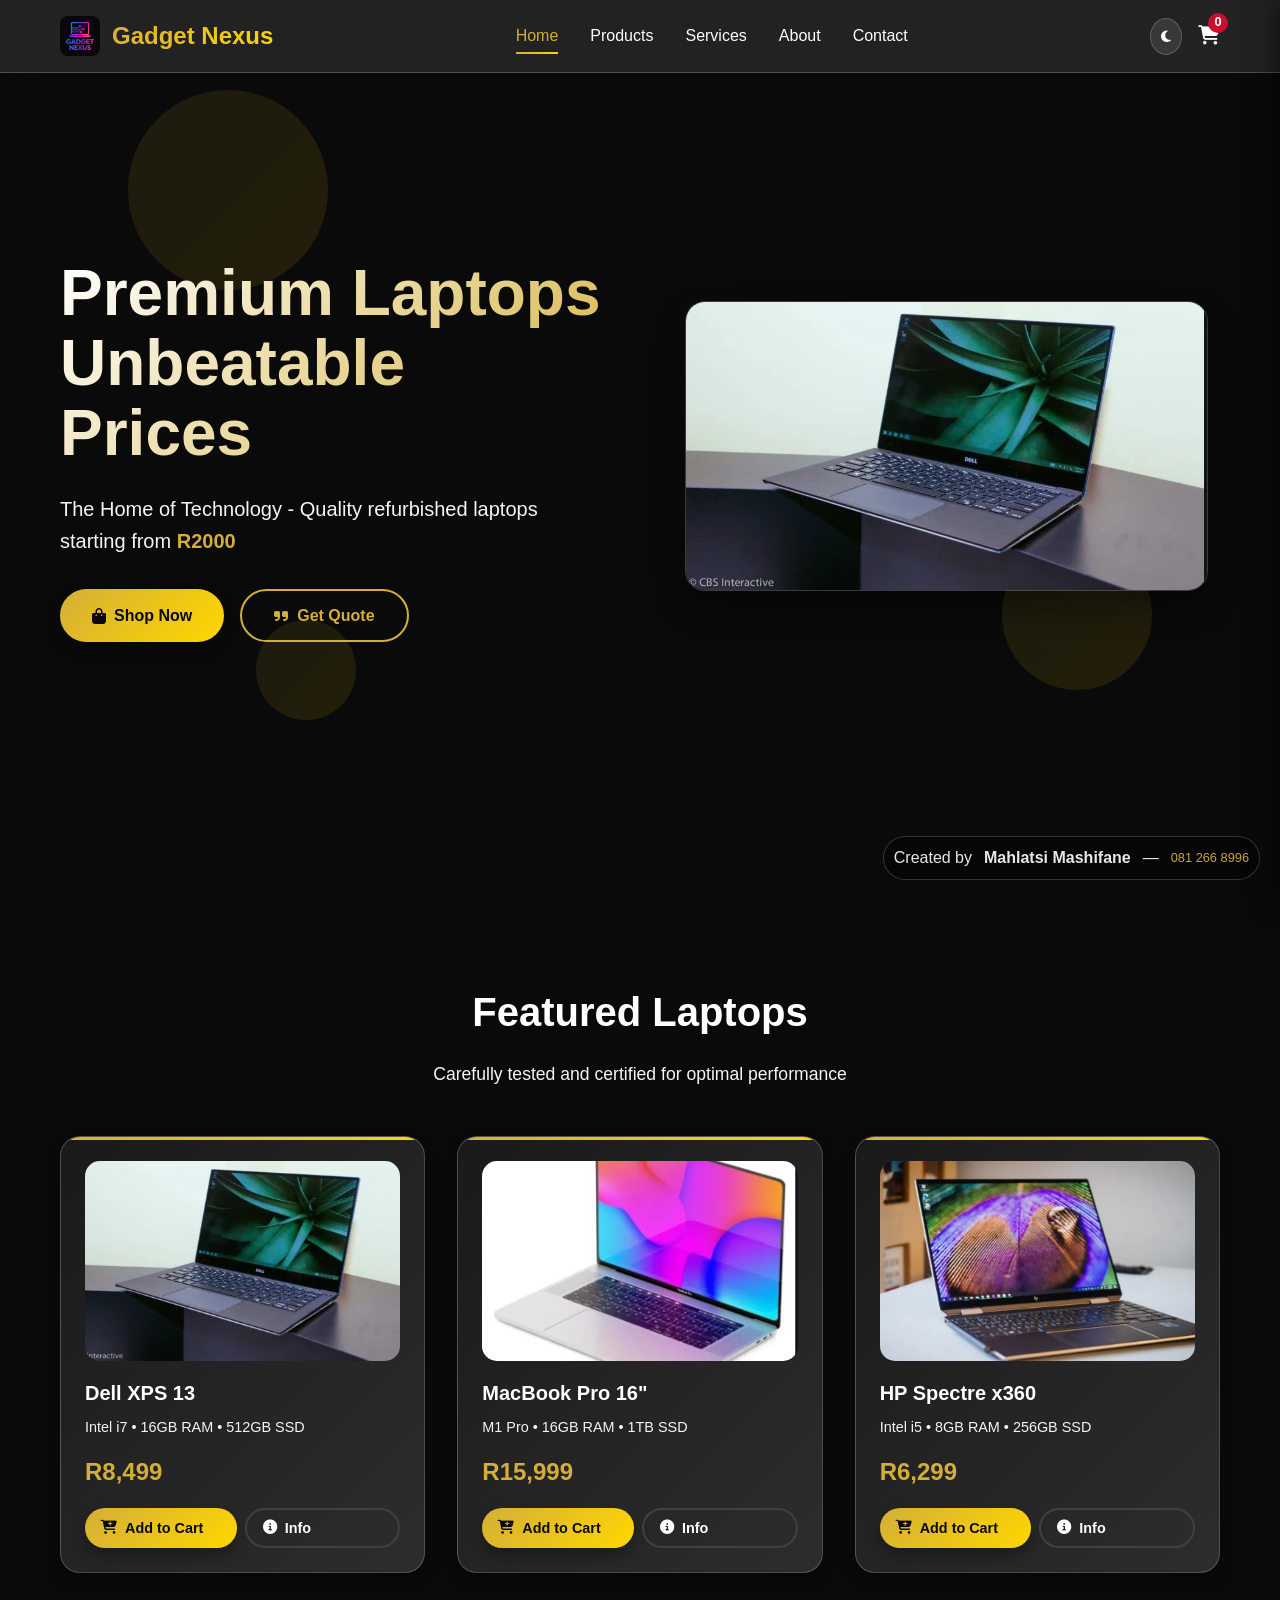
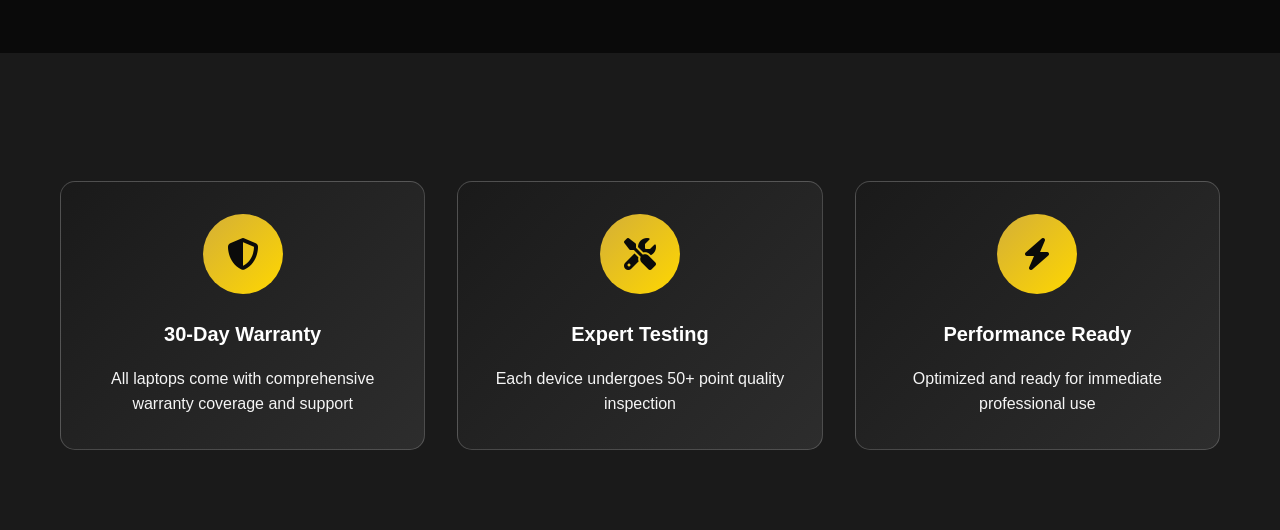
==== index.html @ a9884ddb "Add files via upload" ====
<!DOCTYPE html>
<html lang="en">
<head>
    <meta charset="UTF-8">
    <meta name="viewport" content="width=device-width, initial-scale=1.0">
    <title>Gadget Nexus - Premium Laptops & Tech</title>
    <link rel="stylesheet" href="styles.css">
    <link href="https://cdnjs.cloudflare.com/ajax/libs/font-awesome/6.4.2/css/all.min.css" rel="stylesheet">
</head>
<body>
    <!-- Navigation -->
    <nav class="navbar">
        <div class="nav-container">
            <div class="nav-logo">
                <img src="assets/images/logo.png" alt="Gadget Nexus" class="logo">
                <span class="brand-name">Gadget Nexus</span>
            </div>
            <div class="nav-links">
                <a href="index.html" class="nav-link active">Home</a>
                <a href="products.html" class="nav-link">Products</a>
                <a href="services.html" class="nav-link">Services</a>
                <a href="about.html" class="nav-link">About</a>
                <a href="contact.html" class="nav-link">Contact</a>
            </div>
            <div class="nav-actions">
                <button class="theme-toggle" id="themeToggle">
                    <i class="fas fa-moon"></i>
                </button>
                <div class="cart-icon" id="cartIcon">
                    <i class="fas fa-shopping-cart"></i>
                    <span class="cart-count">0</span>
                </div>
            </div>
        </div>
    </nav>

    <!-- Hero Section -->
    <section class="hero">
        <div class="hero-background">
            <div class="floating-shapes">
                <div class="shape shape-1"></div>
                <div class="shape shape-2"></div>
                <div class="shape shape-3"></div>
            </div>
        </div>
        <div class="hero-content">
            <div class="hero-text">
                <h1 class="hero-title fly-in">Premium Laptops<br>Unbeatable Prices</h1>
                <p class="hero-subtitle slide-up">The Home of Technology - Quality refurbished laptops starting from <strong class="gold-text">R2000</strong></p>
                <div class="hero-buttons">
                    <a href="products.html" class="btn btn-primary pulse-glow">
                        <i class="fas fa-shopping-bag"></i>
                        Shop Now
                    </a>
                    <a href="contact.html" class="btn btn-secondary">
                        <i class="fas fa-quote-right"></i>
                        Get Quote
                    </a>
                </div>
            </div>
            <div class="hero-visual">
                <div class="floating-laptop scale-in">
                    <img src="assets/images/laptops/dell-xps-13.jpg" alt="Premium Laptop">
                </div>
            </div>
        </div>
    </section>

    <!-- Featured Products -->
    <section class="featured-products">
        <div class="container">
            <h2 class="section-title fly-in">Featured Laptops</h2>
            <p class="section-subtitle slide-up">Carefully tested and certified for optimal performance</p>
            
            <div class="products-grid">
                <div class="product-card slide-up">
                    <div class="product-image">
                        <img src="assets/images/laptops/dell-xps-13.jpg" alt="Dell XPS 13">
                    </div>
                    <div class="product-info">
                        <h3>Dell XPS 13</h3>
                        <p class="product-specs">Intel i7 • 16GB RAM • 512GB SSD</p>
                        <div class="product-price">R8,499</div>
                        <div class="product-actions">
                            <button class="btn btn-primary add-to-cart" data-product="Dell XPS 13" data-price="8499">
                                <i class="fas fa-cart-plus"></i> Add to Cart
                            </button>
                            <button class="btn btn-outline info-btn" data-product="dell-xps">
                                <i class="fas fa-info-circle"></i> Info
                            </button>
                        </div>
                    </div>
                </div>

                <div class="product-card slide-up">
                    <div class="product-image">
                        <img src="assets/images/laptops/macbook-pro-16.jpg" alt="MacBook Pro 16">
                    </div>
                    <div class="product-info">
                        <h3>MacBook Pro 16"</h3>
                        <p class="product-specs">M1 Pro • 16GB RAM • 1TB SSD</p>
                        <div class="product-price">R15,999</div>
                        <div class="product-actions">
                            <button class="btn btn-primary add-to-cart" data-product="MacBook Pro 16" data-price="15999">
                                <i class="fas fa-cart-plus"></i> Add to Cart
                            </button>
                            <button class="btn btn-outline info-btn" data-product="macbook-pro">
                                <i class="fas fa-info-circle"></i> Info
                            </button>
                        </div>
                    </div>
                </div>

                <div class="product-card slide-up">
                    <div class="product-image">
                        <img src="assets/images/laptops/hp-spectre-x360.jpg" alt="HP Spectre x360">
                    </div>
                    <div class="product-info">
                        <h3>HP Spectre x360</h3>
                        <p class="product-specs">Intel i5 • 8GB RAM • 256GB SSD</p>
                        <div class="product-price">R6,299</div>
                        <div class="product-actions">
                            <button class="btn btn-primary add-to-cart" data-product="HP Spectre x360" data-price="6299">
                                <i class="fas fa-cart-plus"></i> Add to Cart
                            </button>
                            <button class="btn btn-outline info-btn" data-product="hp-spectre">
                                <i class="fas fa-info-circle"></i> Info
                            </button>
                        </div>
                    </div>
                </div>
            </div>
        </div>
    </section>

    <!-- Features Section -->
    <section class="features">
        <div class="container">
            <div class="features-grid">
                <div class="feature-card slide-in-left">
                    <div class="feature-icon">
                        <i class="fas fa-shield-alt"></i>
                    </div>
                    <h3>30-Day Warranty</h3>
                    <p>All laptops come with comprehensive warranty coverage and support</p>
                </div>
                <div class="feature-card slide-up">
                    <div class="feature-icon">
                        <i class="fas fa-tools"></i>
                    </div>
                    <h3>Expert Testing</h3>
                    <p>Each device undergoes 50+ point quality inspection</p>
                </div>
                <div class="feature-card slide-in-right">
                    <div class="feature-icon">
                        <i class="fas fa-bolt"></i>
                    </div>
                    <h3>Performance Ready</h3>
                    <p>Optimized and ready for immediate professional use</p>
                </div>
            </div>
        </div>
    </section>

    <!-- Watermark -->
    <div class="watermark">Created by <strong>Mahlatsi Mashifane</strong> — <a class="wm-phone" href="tel:0812668996">081 266 8996</a></div>

    <!-- Shopping Cart -->
    <div class="cart-sidebar" id="cartSidebar">
        <div class="cart-header">
            <h3>Your Cart</h3>
            <button class="close-cart" id="closeCart">&times;</button>
        </div>
        <div class="cart-items" id="cartItems">
            <!-- Cart items will be populated here -->
        </div>
        <div class="cart-footer">
            <div class="cart-total">
                Total: R<span id="cartTotal">0</span>
            </div>
            <button class="btn btn-primary" id="getQuoteBtn">
                <i class="fas fa-paper-plane"></i>
                Get Quote
            </button>
        </div>
    </div>

    <!-- Product Modal -->
    <div class="modal" id="productModal">
        <div class="modal-content">
            <span class="close-modal">&times;</span>
            <div id="modalContent">
                <!-- Product details will be loaded here -->
            </div>
        </div>
    </div>

    <script src="navigation.js"></script>
    <script src="script.js"></script>
</body>
</html>
---- styles.css ----
:root {
    /* Color Palette - Black, Gold, Red Theme */
    --black: #0a0a0a;
    --dark-gray: #1a1a1a;
    --medium-gray: #2d2d2d;
    --light-gray: #404040;
    --gold: #d4af37;
    --gold-light: #f4e4a6;
    --gold-dark: #b8941f;
    --red: #c8102e;
    --red-dark: #8b0000;
    --white: #ffffff;
    --off-white: #f5f5f5;
    
    /* Gradients */
    --gradient-hero: linear-gradient(135deg, var(--black) 0%, var(--dark-gray) 100%);
    --gradient-gold: linear-gradient(135deg, var(--gold) 0%, #ffd700 100%);
    --gradient-red: linear-gradient(135deg, var(--red) 0%, var(--red-dark) 100%);
    --gradient-card: linear-gradient(135deg, var(--dark-gray) 0%, var(--medium-gray) 100%);
    
    /* Glassmorphism */
    --glass-bg: rgba(255, 255, 255, 0.1);
    --glass-border: rgba(255, 255, 255, 0.2);
    --glass-shadow: 0 8px 32px rgba(0, 0, 0, 0.3);
    
    /* Shadows */
    --shadow-sm: 0 2px 4px rgba(0, 0, 0, 0.1);
    --shadow-md: 0 4px 8px rgba(0, 0, 0, 0.2);
    --shadow-lg: 0 8px 16px rgba(0, 0, 0, 0.3);
    --shadow-xl: 0 16px 32px rgba(0, 0, 0, 0.4);
    
    /* Animations */
    --ease-out: cubic-bezier(0.25, 0.46, 0.45, 0.94);
    --ease-in-out: cubic-bezier(0.42, 0, 0.58, 1);
}

[data-theme="light"] {
    --black: #ffffff;
    --dark-gray: #f5f5f5;
    --medium-gray: #e5e5e5;
    --light-gray: #d4d4d4;
    --white: #0a0a0a;
    --off-white: #1a1a1a;
    --glass-bg: rgba(0, 0, 0, 0.05);
    --glass-border: rgba(0, 0, 0, 0.1);
}

* {
    margin: 0;
    padding: 0;
    box-sizing: border-box;
}

body {
    font-family: 'Inter', -apple-system, BlinkMacSystemFont, sans-serif;
    background: var(--black);
    color: var(--white);
    overflow-x: hidden;
    line-height: 1.6;
    transition: background-color 0.3s ease, color 0.3s ease;
}

/* === ANIMATIONS === */
@keyframes fadeInUp {
    from {
        opacity: 0;
        transform: translateY(50px);
    }
    to {
        opacity: 1;
        transform: translateY(0);
    }
}

@keyframes slideInLeft {
    from {
        opacity: 0;
        transform: translateX(-100px);
    }
    to {
        opacity: 1;
        transform: translateX(0);
    }
}

@keyframes slideInRight {
    from {
        opacity: 0;
        transform: translateX(100px);
    }
    to {
        opacity: 1;
        transform: translateX(0);
    }
}

@keyframes scaleIn {
    from {
        opacity: 0;
        transform: scale(0.8);
    }
    to {
        opacity: 1;
        transform: scale(1);
    }
}

@keyframes pulseGlow {
    0% {
        box-shadow: 0 0 0 0 rgba(212, 175, 55, 0.7);
    }
    70% {
        box-shadow: 0 0 0 15px rgba(212, 175, 55, 0);
    }
    100% {
        box-shadow: 0 0 0 0 rgba(212, 175, 55, 0);
    }
}

@keyframes float {
    0%, 100% {
        transform: translateY(0);
    }
    50% {
        transform: translateY(-20px);
    }
}

@keyframes tilt {
    0%, 100% {
        transform: rotate(0deg);
    }
    25% {
        transform: rotate(1deg);
    }
    75% {
        transform: rotate(-1deg);
    }
}

/* Animation Classes */
.fly-in { animation: fadeInUp 1s var(--ease-out); }
.slide-in-left { animation: slideInLeft 0.8s var(--ease-out); }
.slide-in-right { animation: slideInRight 0.8s var(--ease-out); }
.slide-up { animation: fadeInUp 0.8s var(--ease-out); }
.scale-in { animation: scaleIn 0.6s var(--ease-out); }
.pulse-glow { animation: pulseGlow 2s infinite; }
.float { animation: float 4s var(--ease-in-out) infinite; }
.tilt { animation: tilt 6s var(--ease-in-out) infinite; }

/* Scroll-triggered animations */
.scroll-animate {
    opacity: 0;
    transform: translateY(50px);
    transition: all 0.8s var(--ease-out);
}

.scroll-animate.visible {
    opacity: 1;
    transform: translateY(0);
}

/* === LAYOUT & UTILITIES === */
.container {
    max-width: 1200px;
    margin: 0 auto;
    padding: 0 20px;
}

/* === NAVIGATION === */
.navbar {
    position: fixed;
    top: 0;
    width: 100%;
    background: var(--glass-bg);
    backdrop-filter: blur(20px);
    border-bottom: 1px solid var(--glass-border);
    z-index: 1000;
    padding: 1rem 0;
}

.nav-container {
    max-width: 1200px;
    margin: 0 auto;
    padding: 0 20px;
    display: flex;
    justify-content: space-between;
    align-items: center;
}

.nav-logo {
    display: flex;
    align-items: center;
    gap: 12px;
}

.logo {
    height: 40px;
    width: auto;
    border-radius: 8px;
}

.brand-name {
    font-size: 1.5rem;
    font-weight: 700;
    background: var(--gradient-gold);
    -webkit-background-clip: text;
    -webkit-text-fill-color: transparent;
    background-clip: text;
}

.nav-links {
    display: flex;
    gap: 2rem;
    align-items: center;
}

.nav-link {
    text-decoration: none;
    color: var(--white);
    font-weight: 500;
    transition: all 0.3s ease;
    position: relative;
}

.nav-link:hover,
.nav-link.active {
    color: var(--gold);
}

.nav-link.active::after {
    content: '';
    position: absolute;
    bottom: -5px;
    left: 0;
    width: 100%;
    height: 2px;
    background: var(--gradient-gold);
}

.nav-actions {
    display: flex;
    align-items: center;
    gap: 1rem;
}

.theme-toggle {
    background: var(--glass-bg);
    border: 1px solid var(--glass-border);
    color: var(--white);
    padding: 10px;
    border-radius: 50%;
    cursor: pointer;
    transition: all 0.3s ease;
}

.theme-toggle:hover {
    background: var(--gold);
    color: var(--black);
}

.cart-icon {
    position: relative;
    cursor: pointer;
    font-size: 1.2rem;
    color: var(--white);
    transition: color 0.3s ease;
}

.cart-icon:hover {
    color: var(--gold);
}

.cart-count {
    position: absolute;
    top: -8px;
    right: -8px;
    background: var(--red);
    color: var(--white);
    border-radius: 50%;
    width: 20px;
    height: 20px;
    font-size: 0.8rem;
    display: flex;
    align-items: center;
    justify-content: center;
    font-weight: 600;
}

/* === HERO SECTION === */
.hero {
    min-height: 100vh;
    display: flex;
    align-items: center;
    position: relative;
    overflow: hidden;
}

.hero-background {
    position: absolute;
    top: 0;
    left: 0;
    width: 100%;
    height: 100%;
    z-index: -1;
}

.floating-shapes {
    position: relative;
    width: 100%;
    height: 100%;
}

.shape {
    position: absolute;
    border-radius: 50%;
    background: var(--gradient-gold);
    opacity: 0.1;
    animation: float 6s ease-in-out infinite;
}

.shape-1 {
    width: 200px;
    height: 200px;
    top: 10%;
    left: 10%;
    animation-delay: 0s;
}

.shape-2 {
    width: 150px;
    height: 150px;
    top: 60%;
    right: 10%;
    animation-delay: 2s;
}

.shape-3 {
    width: 100px;
    height: 100px;
    bottom: 20%;
    left: 20%;
    animation-delay: 4s;
}

.hero-content {
    max-width: 1200px;
    margin: 0 auto;
    padding: 0 20px;
    display: grid;
    grid-template-columns: 1fr 1fr;
    gap: 4rem;
    align-items: center;
}

.hero-title {
    font-size: clamp(2.5rem, 5vw, 4rem);
    font-weight: 800;
    line-height: 1.1;
    margin-bottom: 1.5rem;
    background: linear-gradient(135deg, var(--white) 0%, var(--gold) 100%);
    -webkit-background-clip: text;
    -webkit-text-fill-color: transparent;
    background-clip: text;
}

.hero-subtitle {
    font-size: 1.25rem;
    color: var(--off-white);
    margin-bottom: 2rem;
    line-height: 1.6;
}

.gold-text {
    color: var(--gold);
    font-weight: 700;
}

.hero-buttons {
    display: flex;
    gap: 1rem;
    flex-wrap: wrap;
}

.btn {
    padding: 12px 32px;
    border-radius: 50px;
    border: none;
    font-weight: 600;
    cursor: pointer;
    transition: all 0.3s ease;
    text-decoration: none;
    display: inline-flex;
    align-items: center;
    gap: 0.5rem;
    font-size: 1rem;
    text-align: center;
}

.btn-primary {
    background: var(--gradient-gold);
    color: var(--black);
    box-shadow: var(--shadow-lg);
}

.btn-primary:hover {
    transform: translateY(-2px);
    box-shadow: var(--shadow-xl);
}

.btn-secondary {
    background: transparent;
    color: var(--gold);
    border: 2px solid var(--gold);
}

.btn-secondary:hover {
    background: var(--gold);
    color: var(--black);
    transform: translateY(-2px);
}

.btn-outline {
    background: transparent;
    color: var(--white);
    border: 2px solid var(--light-gray);
}

.btn-outline:hover {
    border-color: var(--gold);
    color: var(--gold);
}

.hero-visual {
    display: flex;
    justify-content: center;
    align-items: center;
}

.floating-laptop {
    animation: float 4s ease-in-out infinite;
}

.floating-laptop img {
    max-width: 100%;
    border-radius: 20px;
    box-shadow: var(--shadow-xl);
    border: 1px solid var(--glass-border);
}

/* === SECTIONS COMMON === */
section {
    padding: 5rem 0;
}

.page-title {
    font-size: 3rem;
    font-weight: 800;
    margin-bottom: 1rem;
    text-align: center;
    background: linear-gradient(135deg, var(--white) 0%, var(--gold) 100%);
    -webkit-background-clip: text;
    -webkit-text-fill-color: transparent;
    background-clip: text;
}

.page-subtitle {
    font-size: 1.2rem;
    color: var(--off-white);
    text-align: center;
    margin-bottom: 3rem;
    max-width: 600px;
    margin-left: auto;
    margin-right: auto;
}

.section-title {
    font-size: 2.5rem;
    font-weight: 700;
    margin-bottom: 1rem;
    text-align: center;
}

.section-subtitle {
    font-size: 1.1rem;
    color: var(--off-white);
    text-align: center;
    margin-bottom: 3rem;
    max-width: 500px;
    margin-left: auto;
    margin-right: auto;
}

/* === PRODUCTS GRID === */
.products-grid {
    display: grid;
    grid-template-columns: repeat(auto-fit, minmax(300px, 1fr));
    gap: 2rem;
    margin-top: 3rem;
}

.products-grid-full {
    display: grid;
    grid-template-columns: repeat(auto-fill, minmax(280px, 1fr));
    gap: 2rem;
    margin-top: 3rem;
}

.product-card {
    background: var(--gradient-card);
    border-radius: 20px;
    padding: 1.5rem;
    box-shadow: var(--shadow-lg);
    transition: all 0.3s ease;
    border: 1px solid var(--glass-border);
    position: relative;
    overflow: hidden;
}

.product-card::before {
    content: '';
    position: absolute;
    top: 0;
    left: 0;
    right: 0;
    height: 3px;
    background: var(--gradient-gold);
}

.product-card:hover {
    transform: translateY(-10px);
    box-shadow: var(--shadow-xl);
}

.product-image {
    width: 100%;
    height: 200px;
    border-radius: 15px;
    overflow: hidden;
    margin-bottom: 1rem;
}

.product-image img {
    width: 100%;
    height: 100%;
    object-fit: cover;
    transition: transform 0.3s ease;
}

.product-card:hover .product-image img {
    transform: scale(1.05);
}

.product-info h3 {
    font-size: 1.25rem;
    font-weight: 600;
    margin-bottom: 0.5rem;
    color: var(--white);
}

.product-specs {
    color: var(--off-white);
    font-size: 0.9rem;
    margin-bottom: 1rem;
    line-height: 1.4;
}

.product-price {
    font-size: 1.5rem;
    font-weight: 700;
    color: var(--gold);
    margin-bottom: 1rem;
}

.product-actions {
    display: flex;
    gap: 0.5rem;
}

.product-actions .btn {
    flex: 1;
    padding: 10px 16px;
    font-size: 0.9rem;
}

/* === FEATURES SECTION === */
.features {
    background: var(--dark-gray);
}

.features-grid {
    display: grid;
    grid-template-columns: repeat(auto-fit, minmax(250px, 1fr));
    gap: 2rem;
    margin-top: 3rem;
}

.feature-card {
    background: var(--gradient-card);
    padding: 2rem;
    border-radius: 15px;
    text-align: center;
    border: 1px solid var(--glass-border);
    transition: all 0.3s ease;
}

.feature-card:hover {
    transform: translateY(-5px);
    box-shadow: var(--shadow-lg);
}

.feature-icon {
    width: 80px;
    height: 80px;
    background: var(--gradient-gold);
    border-radius: 50%;
    display: flex;
    align-items: center;
    justify-content: center;
    margin: 0 auto 1.5rem;
    font-size: 2rem;
    color: var(--black);
}

.feature-card h3 {
    font-size: 1.25rem;
    font-weight: 600;
    margin-bottom: 1rem;
    color: var(--white);
}

.feature-card p {
    color: var(--off-white);
    line-height: 1.6;
}

/* === SERVICES PAGE === */
.services-page {
    padding: 8rem 0 5rem;
}

.services-grid {
    display: grid;
    grid-template-columns: repeat(auto-fit, minmax(350px, 1fr));
    gap: 2rem;
    margin-top: 3rem;
}

.service-card {
    background: var(--gradient-card);
    padding: 2rem;
    border-radius: 20px;
    border: 1px solid var(--glass-border);
    transition: all 0.3s ease;
    position: relative;
    overflow: hidden;
}

.service-card::before {
    content: '';
    position: absolute;
    top: 0;
    left: 0;
    right: 0;
    height: 4px;
    background: var(--gradient-gold);
}

.service-card:hover {
    transform: translateY(-5px);
    box-shadow: var(--shadow-xl);
}

.service-icon {
    width: 70px;
    height: 70px;
    background: var(--gradient-gold);
    border-radius: 15px;
    display: flex;
    align-items: center;
    justify-content: center;
    margin-bottom: 1.5rem;
    font-size: 1.8rem;
    color: var(--black);
}

.service-card h3 {
    font-size: 1.5rem;
    font-weight: 600;
    margin-bottom: 1rem;
    color: var(--white);
}

.service-card p {
    color: var(--off-white);
    margin-bottom: 1.5rem;
    line-height: 1.6;
}

.service-features {
    list-style: none;
    margin-bottom: 2rem;
}

.service-features li {
    padding: 0.5rem 0;
    padding-left: 1.5rem;
    position: relative;
    color: var(--off-white);
}

.service-features li::before {
    content: '✓';
    position: absolute;
    left: 0;
    color: var(--gold);
    font-weight: bold;
}

.service-btn {
    width: 100%;
    justify-content: center;
}

/* === ABOUT PAGE === */
.about-page {
    padding: 8rem 0 5rem;
}

.about-hero {
    display: grid;
    grid-template-columns: 1fr 1fr;
    gap: 4rem;
    align-items: center;
    margin-bottom: 5rem;
}

.about-subtitle {
    font-size: 1.2rem;
    color: var(--off-white);
    margin-bottom: 2rem;
    line-height: 1.6;
}

.about-stats {
    display: grid;
    grid-template-columns: repeat(3, 1fr);
    gap: 2rem;
    margin-top: 2rem;
}

.stat {
    text-align: center;
}

.stat-number {
    font-size: 2.5rem;
    font-weight: 800;
    background: var(--gradient-gold);
    -webkit-background-clip: text;
    -webkit-text-fill-color: transparent;
    background-clip: text;
    margin-bottom: 0.5rem;
}

.stat-label {
    color: var(--off-white);
    font-size: 0.9rem;
}

.about-visual img {
    width: 100%;
    border-radius: 20px;
    box-shadow: var(--shadow-xl);
    border: 1px solid var(--glass-border);
}

.mission-section {
    margin: 5rem 0;
}

.mission-grid {
    display: grid;
    grid-template-columns: repeat(auto-fit, minmax(300px, 1fr));
    gap: 2rem;
    margin-top: 3rem;
}

.mission-card {
    background: var(--gradient-card);
    padding: 2rem;
    border-radius: 15px;
    text-align: center;
    border: 1px solid var(--glass-border);
    transition: all 0.3s ease;
}

.mission-card:hover {
    transform: translateY(-5px);
    box-shadow: var(--shadow-lg);
}

.mission-card i {
    font-size: 3rem;
    color: var(--gold);
    margin-bottom: 1.5rem;
}

.mission-card h3 {
    font-size: 1.5rem;
    font-weight: 600;
    margin-bottom: 1rem;
    color: var(--white);
}

.mission-card p {
    color: var(--off-white);
    line-height: 1.6;
}

.story-section {
    margin: 5rem 0;
}

.story-content p {
    font-size: 1.1rem;
    color: var(--off-white);
    margin-bottom: 1.5rem;
    line-height: 1.7;
    max-width: 800px;
    margin-left: auto;
    margin-right: auto;
}

.team-section {
    margin: 5rem 0;
}

.team-card {
    background: var(--gradient-card);
    border-radius: 20px;
    padding: 3rem;
    display: grid;
    grid-template-columns: auto 1fr;
    gap: 3rem;
    align-items: center;
    border: 1px solid var(--glass-border);
    max-width: 800px;
    margin: 0 auto;
}

/* Founder card on contact page */
.contact-founder {
    max-width: 900px;
    margin: 3rem auto 1rem;
    padding: 1rem 20px;
}

.founder-card {
    display: flex;
    gap: 1.5rem;
    align-items: center;
    background: var(--gradient-card);
    padding: 1.25rem;
    border-radius: 15px;
    border: 1px solid var(--glass-border);
}

.founder-image {
    width: 96px;
    height: 96px;
    border-radius: 50%;
    overflow: hidden;
    flex-shrink: 0;
    border: 4px solid var(--gold);
}

.founder-image img {
    width: 100%;
    height: 100%;
    object-fit: cover;
}

.founder-info .founder-name {
    margin: 0;
    font-size: 1.25rem;
}

.name-circle {
    display: inline-block;
    padding: 0.25rem 0.9rem;
    border-radius: 999px;
    border: 3px solid var(--gold);
    color: var(--white);
    background: transparent;
    font-weight: 700;
}

.team-image {
    width: 200px;
    height: 200px;
    border-radius: 50%;
    overflow: hidden;
    border: 4px solid var(--gold);
}

.team-image img {
    width: 100%;
    height: 100%;
    object-fit: cover;
}

.team-info h3 {
    font-size: 2rem;
    font-weight: 700;
    margin-bottom: 0.5rem;
    color: var(--white);
}

.team-role {
    color: var(--gold);
    font-size: 1.1rem;
    font-weight: 600;
    margin-bottom: 1rem;
}

.team-bio {
    color: var(--off-white);
    line-height: 1.6;
    margin-bottom: 1.5rem;
}

.team-skills {
    display: flex;
    flex-wrap: wrap;
    gap: 0.5rem;
}

.skill-tag {
    background: var(--gradient-gold);
    color: var(--black);
    padding: 0.5rem 1rem;
    border-radius: 20px;
    font-size: 0.9rem;
    font-weight: 600;
}

/* === CONTACT PAGE === */
.contact-page {
    padding: 8rem 0 5rem;
}

.contact-grid {
    display: grid;
    grid-template-columns: 1fr 1fr;
    gap: 4rem;
    margin-top: 3rem;
}

.contact-info h2 {
    font-size: 2rem;
    font-weight: 700;
    margin-bottom: 2rem;
    color: var(--white);
}

.contact-methods {
    display: flex;
    flex-direction: column;
    gap: 1.5rem;
    margin-bottom: 3rem;
}

.contact-method {
    display: flex;
    align-items: flex-start;
    gap: 1rem;
    padding: 1.5rem;
    background: var(--gradient-card);
    border-radius: 15px;
    border: 1px solid var(--glass-border);
    transition: all 0.3s ease;
}

.contact-method:hover {
    transform: translateX(10px);
    box-shadow: var(--shadow-lg);
}

.method-icon {
    width: 50px;
    height: 50px;
    background: var(--gradient-gold);
    border-radius: 50%;
    display: flex;
    align-items: center;
    justify-content: center;
    color: var(--black);
    font-size: 1.2rem;
    flex-shrink: 0;
}

.method-details h3 {
    font-size: 1.1rem;
    font-weight: 600;
    margin-bottom: 0.5rem;
    color: var(--white);
}

.method-link {
    color: var(--gold);
    text-decoration: none;
    font-weight: 600;
    display: block;
    margin-bottom: 0.25rem;
    transition: color 0.3s ease;
}

.method-link:hover {
    color: var(--gold-light);
}

.method-details p {
    color: var(--off-white);
    font-size: 0.9rem;
}

.business-hours {
    background: var(--gradient-card);
    padding: 2rem;
    border-radius: 15px;
    border: 1px solid var(--glass-border);
}

.business-hours h3 {
    font-size: 1.2rem;
    font-weight: 600;
    margin-bottom: 1.5rem;
    color: var(--white);
}

.hours-list {
    display: flex;
    flex-direction: column;
    gap: 1rem;
}

.hour-item {
    display: flex;
    justify-content: space-between;
    padding: 0.5rem 0;
    border-bottom: 1px solid var(--light-gray);
}

.hour-item:last-child {
    border-bottom: none;
}

.hour-item span:first-child {
    color: var(--off-white);
}

.hour-item span:last-child {
    color: var(--white);
    font-weight: 600;
}

.contact-form-container {
    background: var(--gradient-card);
    padding: 2rem;
    border-radius: 20px;
    border: 1px solid var(--glass-border);
    height: fit-content;
}

.form-header {
    text-align: center;
    margin-bottom: 2rem;
}

.form-header h3 {
    font-size: 1.5rem;
    font-weight: 600;
    margin-bottom: 0.5rem;
    color: var(--white);
}

.form-header p {
    color: var(--off-white);
}

.contact-form {
    display: flex;
    flex-direction: column;
    gap: 1.5rem;
}

.form-group {
    position: relative;
}

.form-group label {
    display: block;
    margin-bottom: 0.5rem;
    font-weight: 500;
    color: var(--white);
}

.form-group input,
.form-group select,
.form-group textarea {
    width: 100%;
    padding: 1rem 1rem 1rem 3rem;
    border: 1px solid var(--light-gray);
    border-radius: 10px;
    background: var(--dark-gray);
    color: var(--white);
    font-family: inherit;
    font-size: 1rem;
    transition: all 0.3s ease;
}

.form-group textarea {
    resize: vertical;
    min-height: 120px;
}

.form-group input:focus,
.form-group select:focus,
.form-group textarea:focus {
    outline: none;
    border-color: var(--gold);
    box-shadow: 0 0 0 3px rgba(212, 175, 55, 0.1);
}

.form-icon {
    position: absolute;
    left: 1rem;
    top: 50%;
    transform: translateY(-50%);
    color: var(--off-white);
    transition: color 0.3s ease;
}

.form-group:focus-within .form-icon {
    color: var(--gold);
}

.textarea-icon {
    top: 1.5rem;
    transform: none;
}

.submit-btn {
    width: 100%;
    justify-content: center;
    margin-top: 1rem;
}

.form-success {
    text-align: center;
    padding: 3rem 2rem;
    background: var(--gradient-card);
    border-radius: 15px;
    border: 1px solid var(--glass-border);
}

.success-icon {
    font-size: 4rem;
    color: var(--gold);
    margin-bottom: 1rem;
}

.form-success h3 {
    font-size: 1.5rem;
    font-weight: 600;
    margin-bottom: 1rem;
    color: var(--white);
}

.form-success p {
    color: var(--off-white);
}

.map-section {
    margin-top: 5rem;
}

.map-container {
    background: var(--gradient-card);
    border-radius: 20px;
    padding: 3rem;
    border: 1px solid var(--glass-border);
    text-align: center;
}

.map-placeholder i {
    font-size: 4rem;
    color: var(--gold);
    margin-bottom: 1.5rem;
}

.map-placeholder h3 {
    font-size: 1.5rem;
    font-weight: 600;
    margin-bottom: 1rem;
    color: var(--white);
}

.map-placeholder p {
    color: var(--off-white);
    margin-bottom: 2rem;
}

.location-details {
    text-align: left;
    max-width: 400px;
    margin: 0 auto;
}

.location-details p {
    margin-bottom: 0.5rem;
    color: var(--off-white);
}

.location-details strong {
    color: var(--white);
}

/* === PRODUCTS FILTER === */
.products-filter {
    display: flex;
    gap: 1rem;
    margin-bottom: 2rem;
    flex-wrap: wrap;
}

.search-input {
    flex: 1;
    min-width: 250px;
    padding: 1rem;
    border: 1px solid var(--light-gray);
    border-radius: 10px;
    background: var(--dark-gray);
    color: var(--white);
    font-size: 1rem;
}

.search-input:focus {
    outline: none;
    border-color: var(--gold);
}

.filter-select {
    padding: 1rem;
    border: 1px solid var(--light-gray);
    border-radius: 10px;
    background: var(--dark-gray);
    color: var(--white);
    font-size: 1rem;
    min-width: 200px;
}

.filter-select:focus {
    outline: none;
    border-color: var(--gold);
}

/* === SHOPPING CART === */
.cart-sidebar {
    position: fixed;
    top: 0;
    right: -400px;
    width: 400px;
    height: 100vh;
    background: var(--dark-gray);
    box-shadow: -5px 0 25px rgba(0, 0, 0, 0.5);
    transition: right 0.3s ease;
    z-index: 1000;
    display: flex;
    flex-direction: column;
}

.cart-sidebar.active {
    right: 0;
}

.cart-header {
    padding: 2rem;
    border-bottom: 1px solid var(--light-gray);
    display: flex;
    justify-content: space-between;
    align-items: center;
}

.cart-header h3 {
    font-size: 1.5rem;
    font-weight: 600;
    color: var(--white);
}

.close-cart {
    background: none;
    border: none;
    font-size: 1.5rem;
    cursor: pointer;
    color: var(--white);
    transition: color 0.3s ease;
}

.close-cart:hover {
    color: var(--gold);
}

.cart-items {
    flex: 1;
    padding: 1rem;
    overflow-y: auto;
}

.cart-item {
    display: flex;
    justify-content: space-between;
    align-items: center;
    padding: 1rem;
    background: var(--gradient-card);
    border-radius: 10px;
    margin-bottom: 1rem;
    border: 1px solid var(--glass-border);
}

.cart-item-info h4 {
    font-size: 1rem;
    font-weight: 600;
    margin-bottom: 0.5rem;
    color: var(--white);
}

.cart-item-info p {
    color: var(--off-white);
    font-size: 0.9rem;
}

.remove-item {
    background: var(--red);
    border: none;
    color: var(--white);
    padding: 0.5rem;
    border-radius: 5px;
    cursor: pointer;
    transition: background 0.3s ease;
}

.remove-item:hover {
    background: var(--red-dark);
}

.cart-footer {
    padding: 2rem;
    border-top: 1px solid var(--light-gray);
}

.cart-total {
    font-size: 1.2rem;
    font-weight: 700;
    margin-bottom: 1rem;
    color: var(--white);
}

.cart-footer .btn {
    width: 100%;
    justify-content: center;
}

/* === MODAL === */
.modal {
    display: none;
    position: fixed;
    top: 0;
    left: 0;
    width: 100%;
    height: 100%;
    background: rgba(0, 0, 0, 0.8);
    z-index: 1000;
    backdrop-filter: blur(5px);
}

.modal-content {
    background: var(--gradient-card);
    margin: 5% auto;
    padding: 2rem;
    border-radius: 20px;
    max-width: 600px;
    position: relative;
    border: 1px solid var(--glass-border);
    box-shadow: var(--shadow-xl);
}

.close-modal {
    position: absolute;
    top: 1rem;
    right: 1rem;
    font-size: 1.5rem;
    cursor: pointer;
    color: var(--white);
    transition: color 0.3s ease;
    background: none;
    border: none;
}

.close-modal:hover {
    color: var(--gold);
}

/* === WATERMARK / AVATAR === */
.watermark {
    position: fixed;
    bottom: 20px;
    right: 20px;
    display: flex;
    align-items: center;
    gap: 0.75rem;
    background: rgba(0,0,0,0.35);
    padding: 8px 10px;
    border-radius: 999px;
    color: var(--off-white);
    opacity: 0.95;
    z-index: 999;
    border: 1px solid var(--glass-border);
}

.wm-avatar {
    position: relative;
    width: 48px;
    height: 48px;
    border-radius: 50%;
    overflow: hidden;
    border: 2px solid var(--gold);
    flex-shrink: 0;
    background: var(--dark-gray);
    display: flex;
    align-items: center;
    justify-content: center;
}

.wm-avatar img {
    width: 100%;
    height: 100%;
    object-fit: cover;
    display: block;
}

.wm-upload {
    position: absolute;
    bottom: -6px;
    right: -6px;
    background: var(--gold);
    color: var(--black);
    width: 30px;
    height: 30px;
    border-radius: 50%;
    display: flex;
    align-items: center;
    justify-content: center;
    font-size: 0.85rem;
    border: 2px solid rgba(0,0,0,0.08);
    cursor: pointer;
}

.wm-info {
    display: flex;
    flex-direction: column;
}

.wm-name {
    font-size: 0.85rem;
    color: var(--off-white);
}

.wm-name strong {
    color: var(--gold);
    font-weight: 700;
}

.wm-phone {
    color: var(--gold);
    font-size: 0.8rem;
    text-decoration: none;
}

.wm-phone:hover {
    color: var(--gold-light);
}

.wm-clear {
    position: absolute;
    top: -8px;
    right: -8px;
    background: var(--red);
    color: var(--white);
    width: 28px;
    height: 28px;
    border-radius: 50%;
    display: flex;
    align-items: center;
    justify-content: center;
    font-size: 0.8rem;
    border: 2px solid rgba(0,0,0,0.08);
    cursor: pointer;
}

.wm-clear:hover {
    background: var(--red-dark);
}

/* === RESPONSIVE DESIGN === */
@media (max-width: 768px) {
    .nav-container {
        flex-direction: column;
        gap: 1rem;
        padding: 1rem 20px;
    }

    .nav-links {
        gap: 1rem;
    }

    .hero-content {
        grid-template-columns: 1fr;
        text-align: center;
        gap: 2rem;
    }

    .hero-buttons {
        justify-content: center;
    }

    .about-hero {
        grid-template-columns: 1fr;
        gap: 2rem;
        text-align: center;
    }

    .contact-grid {
        grid-template-columns: 1fr;
        gap: 2rem;
    }

    .team-card {
        grid-template-columns: 1fr;
        text-align: center;
        gap: 2rem;
        padding: 2rem;
    }

    .about-stats {
        grid-template-columns: 1fr;
        gap: 1rem;
    }

    .cart-sidebar {
        width: 100%;
        right: -100%;
    }

    .products-filter {
        flex-direction: column;
    }

    .search-input,
    .filter-select {
        min-width: 100%;
    }

    .mission-grid,
    .features-grid,
    .services-grid {
        grid-template-columns: 1fr;
    }

    .products-grid,
    .products-grid-full {
        grid-template-columns: 1fr;
    }
}

@media (max-width: 480px) {
    .container {
        padding: 0 15px;
    }

    .page-title {
        font-size: 2rem;
    }

    .section-title {
        font-size: 1.8rem;
    }

    .hero-title {
        font-size: 2rem;
    }

    .btn {
        padding: 10px 20px;
        font-size: 0.9rem;
    }

    .product-actions {
        flex-direction: column;
    }

    .modal-content {
        margin: 10% auto;
        padding: 1.5rem;
    }
}
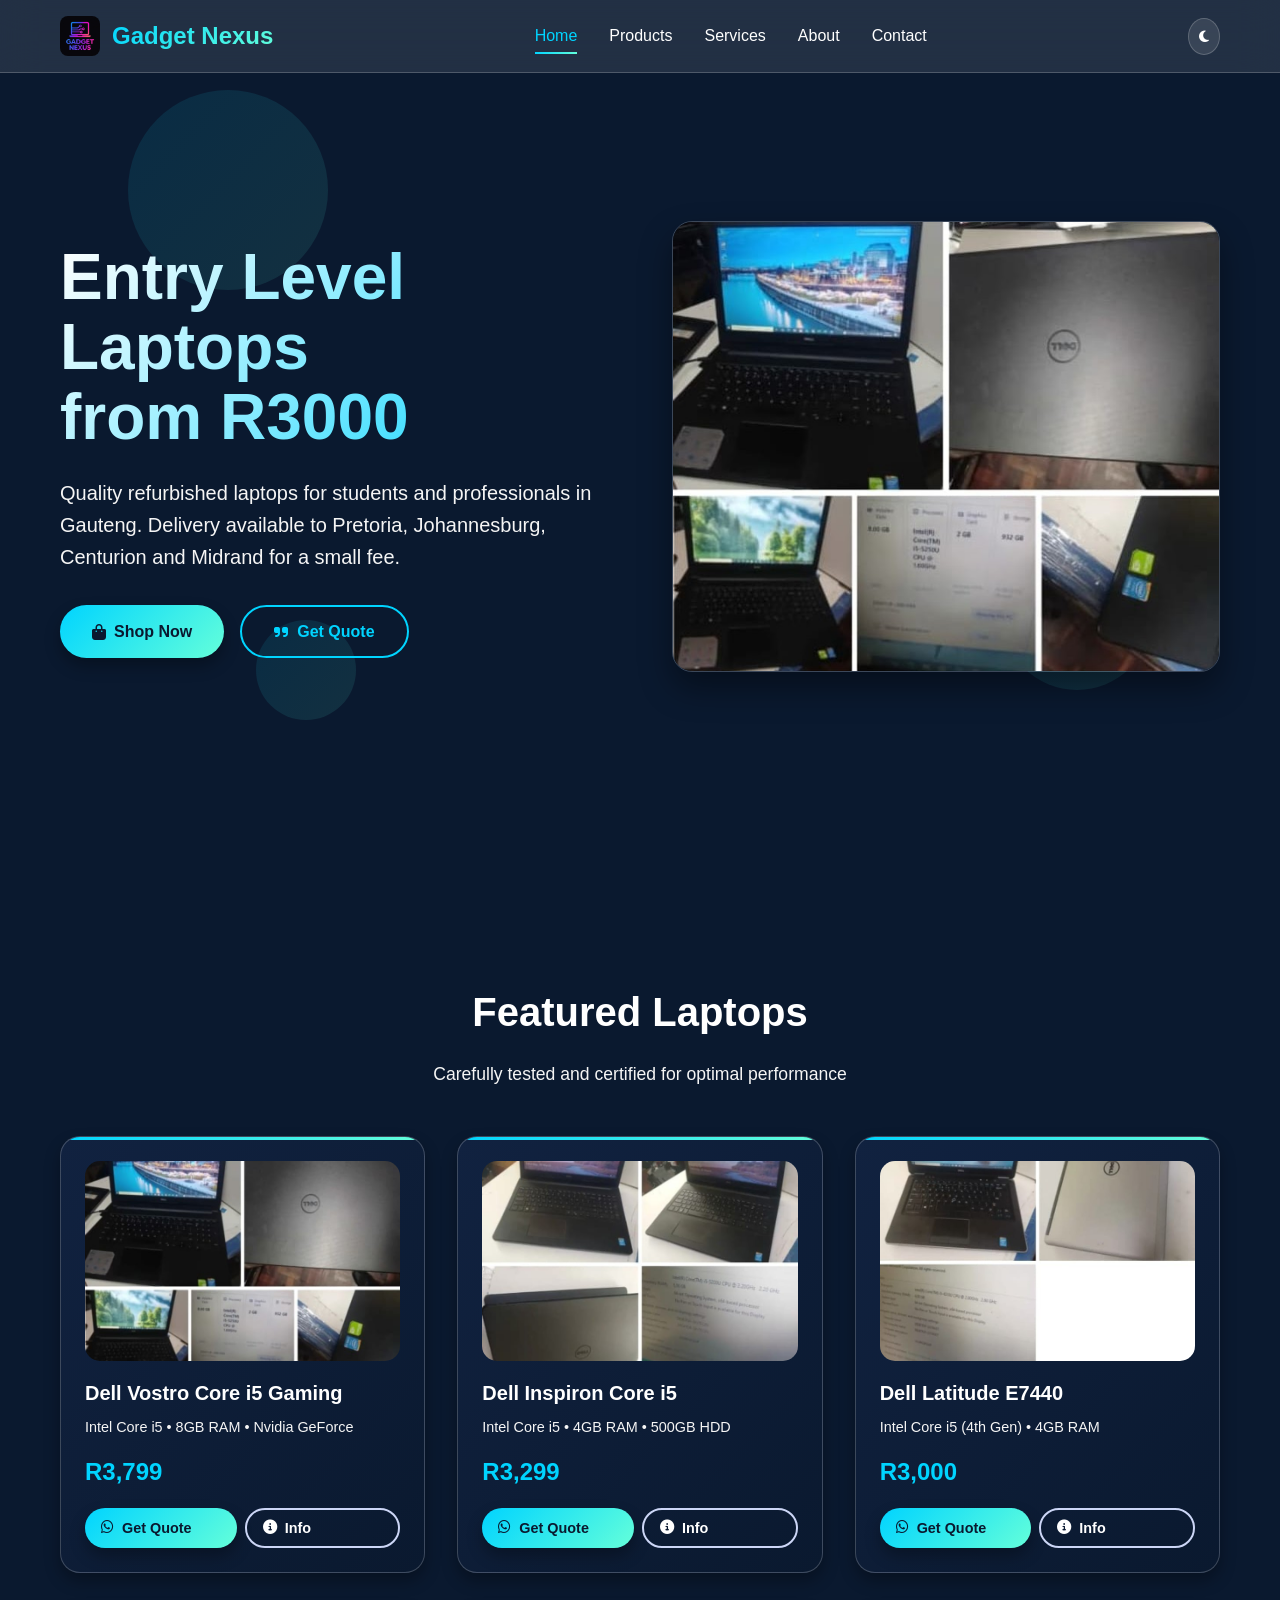
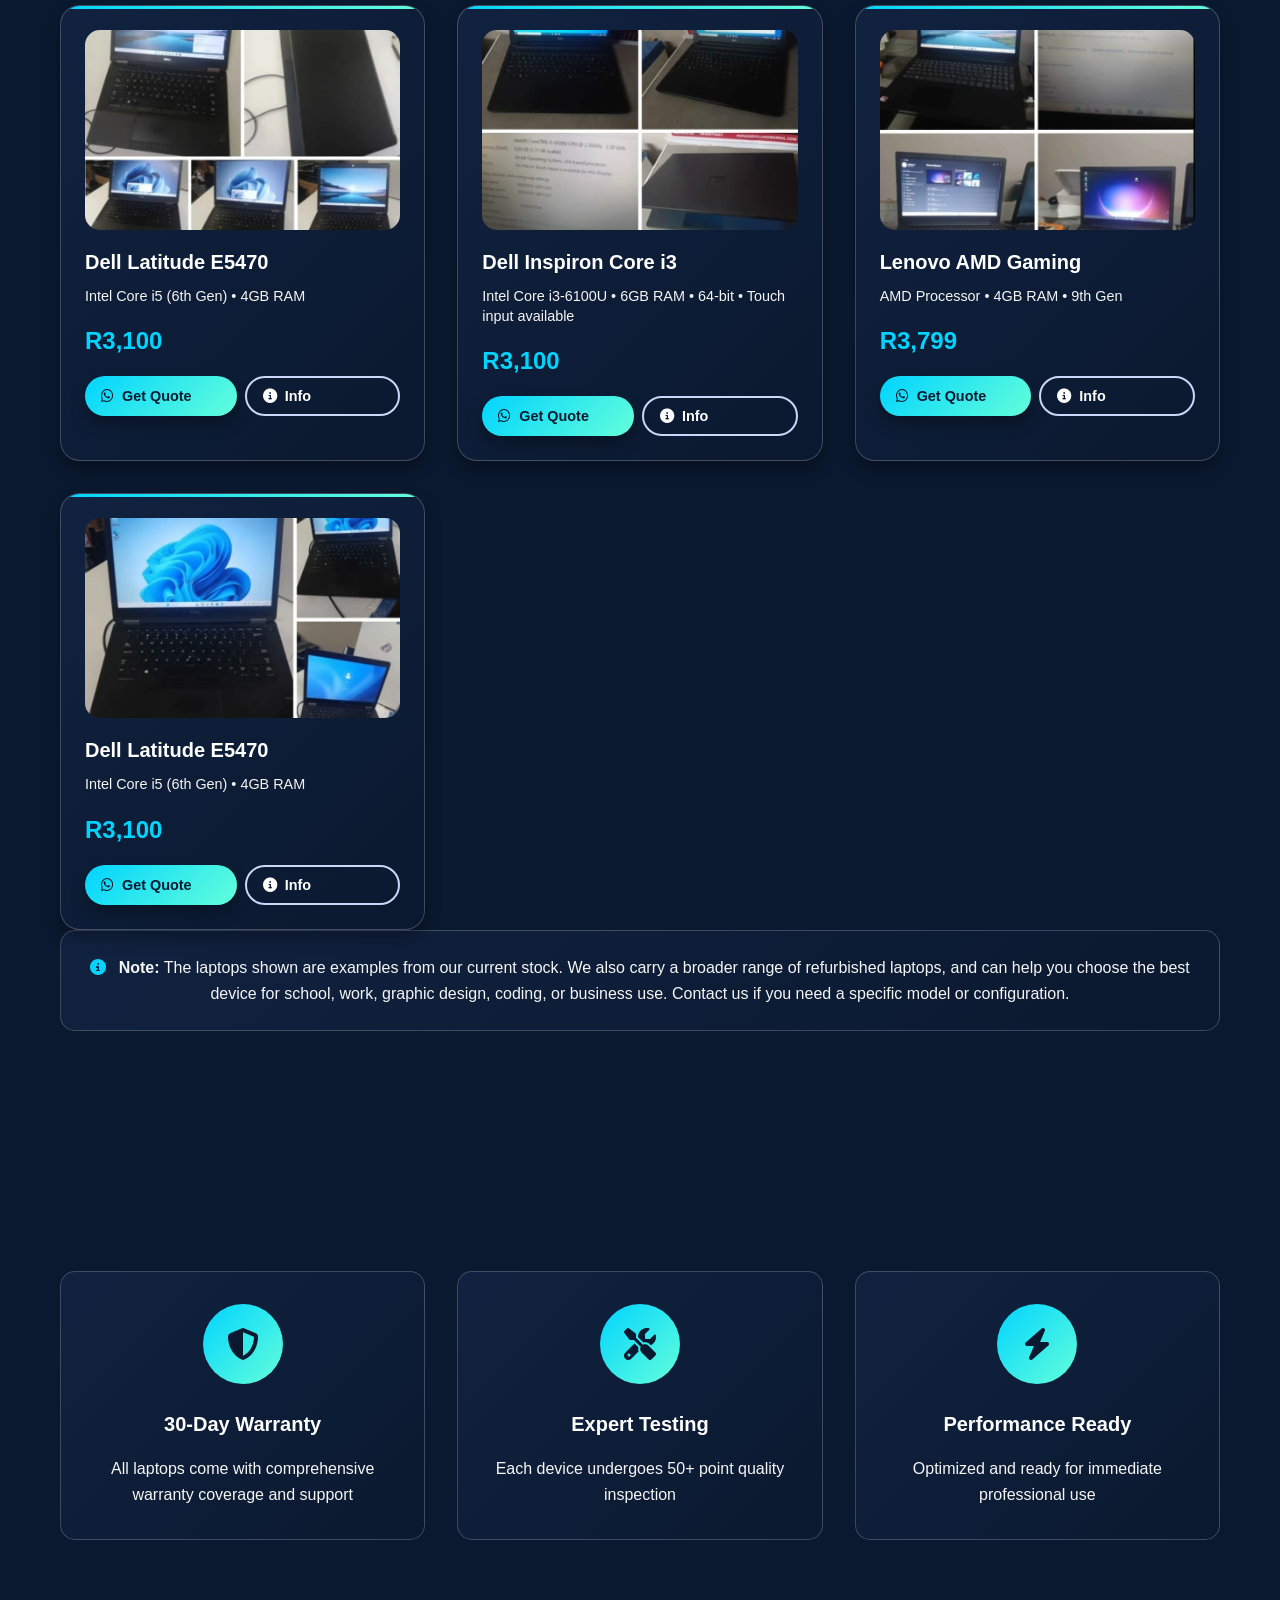
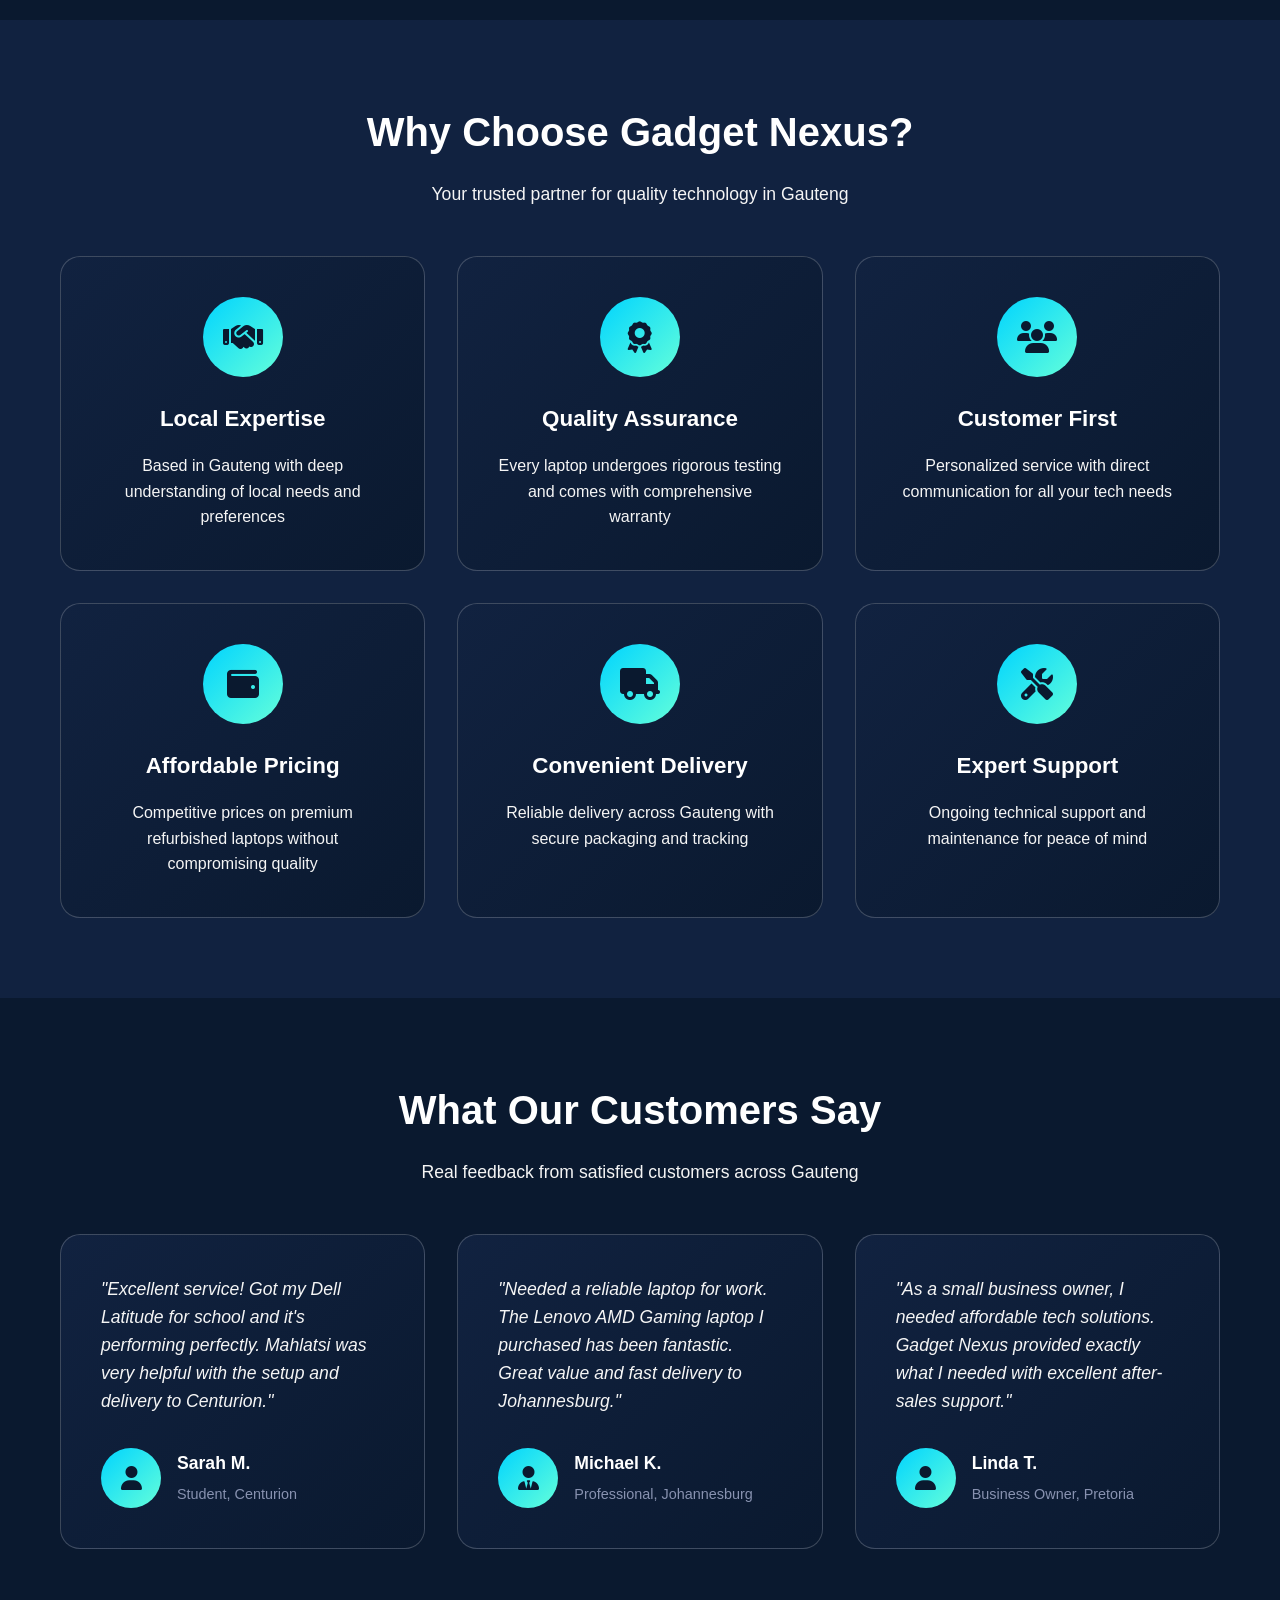
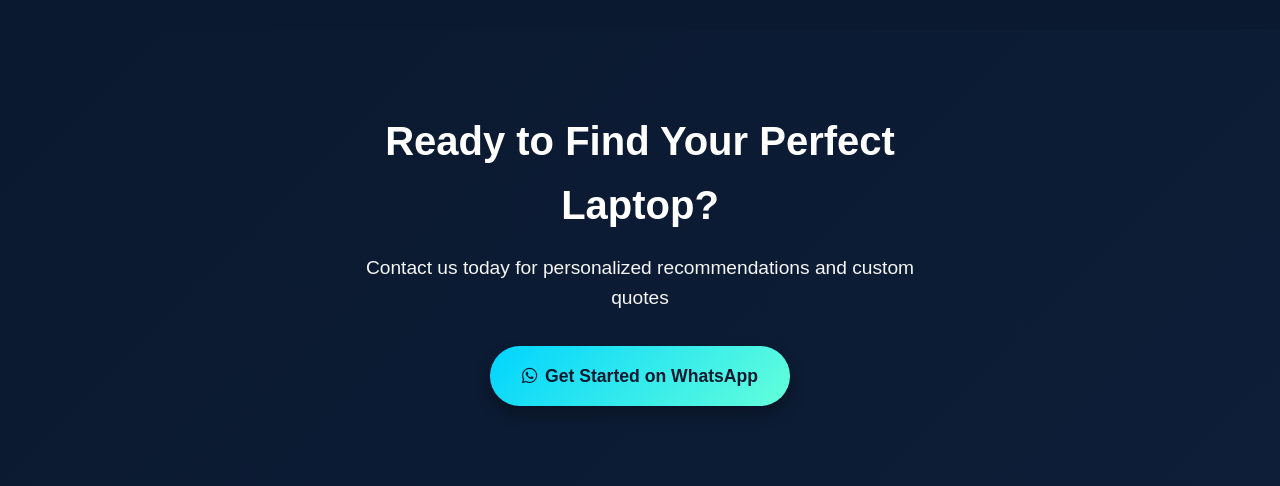
==== commit 231a2fff: "Add files via upload" ====
--- a/index.html
+++ b/index.html
@@ -3,7 +3,7 @@
 <head>
     <meta charset="UTF-8">
     <meta name="viewport" content="width=device-width, initial-scale=1.0">
-    <title>Gadget Nexus - Premium Laptops & Tech</title>
+    <title>Gadget Nexus - Affordable Laptops in Gauteng</title>
     <link rel="stylesheet" href="styles.css">
     <link href="https://cdnjs.cloudflare.com/ajax/libs/font-awesome/6.4.2/css/all.min.css" rel="stylesheet">
 </head>
@@ -26,10 +26,6 @@
                 <button class="theme-toggle" id="themeToggle">
                     <i class="fas fa-moon"></i>
                 </button>
-                <div class="cart-icon" id="cartIcon">
-                    <i class="fas fa-shopping-cart"></i>
-                    <span class="cart-count">0</span>
-                </div>
             </div>
         </div>
     </nav>
@@ -45,8 +41,8 @@
         </div>
         <div class="hero-content">
             <div class="hero-text">
-                <h1 class="hero-title fly-in">Premium Laptops<br>Unbeatable Prices</h1>
-                <p class="hero-subtitle slide-up">The Home of Technology - Quality refurbished laptops starting from <strong class="gold-text">R2000</strong></p>
+                <h1 class="hero-title fly-in">Entry Level Laptops<br>from R3000</h1>
+                <p class="hero-subtitle slide-up">Quality refurbished laptops for students and professionals in Gauteng. Delivery available to Pretoria, Johannesburg, Centurion and Midrand for a small fee.</p>
                 <div class="hero-buttons">
                     <a href="products.html" class="btn btn-primary pulse-glow">
                         <i class="fas fa-shopping-bag"></i>
@@ -60,7 +56,7 @@
             </div>
             <div class="hero-visual">
                 <div class="floating-laptop scale-in">
-                    <img src="assets/images/laptops/dell-xps-13.jpg" alt="Premium Laptop">
+                    <img src="assets/images/laptops/WhatsApp Image 2026-04-08 at 19.22.07 (1).jpeg" alt="Quality Refurbished Laptop">
                 </div>
             </div>
         </div>
@@ -73,62 +69,142 @@
             <p class="section-subtitle slide-up">Carefully tested and certified for optimal performance</p>
             
             <div class="products-grid">
-                <div class="product-card slide-up">
-                    <div class="product-image">
-                        <img src="assets/images/laptops/dell-xps-13.jpg" alt="Dell XPS 13">
-                    </div>
-                    <div class="product-info">
-                        <h3>Dell XPS 13</h3>
-                        <p class="product-specs">Intel i7 • 16GB RAM • 512GB SSD</p>
-                        <div class="product-price">R8,499</div>
-                        <div class="product-actions">
-                            <button class="btn btn-primary add-to-cart" data-product="Dell XPS 13" data-price="8499">
-                                <i class="fas fa-cart-plus"></i> Add to Cart
-                            </button>
-                            <button class="btn btn-outline info-btn" data-product="dell-xps">
-                                <i class="fas fa-info-circle"></i> Info
-                            </button>
-                        </div>
-                    </div>
-                </div>
-
-                <div class="product-card slide-up">
-                    <div class="product-image">
-                        <img src="assets/images/laptops/macbook-pro-16.jpg" alt="MacBook Pro 16">
-                    </div>
-                    <div class="product-info">
-                        <h3>MacBook Pro 16"</h3>
-                        <p class="product-specs">M1 Pro • 16GB RAM • 1TB SSD</p>
-                        <div class="product-price">R15,999</div>
-                        <div class="product-actions">
-                            <button class="btn btn-primary add-to-cart" data-product="MacBook Pro 16" data-price="15999">
-                                <i class="fas fa-cart-plus"></i> Add to Cart
-                            </button>
-                            <button class="btn btn-outline info-btn" data-product="macbook-pro">
-                                <i class="fas fa-info-circle"></i> Info
-                            </button>
-                        </div>
-                    </div>
-                </div>
-
-                <div class="product-card slide-up">
-                    <div class="product-image">
-                        <img src="assets/images/laptops/hp-spectre-x360.jpg" alt="HP Spectre x360">
-                    </div>
-                    <div class="product-info">
-                        <h3>HP Spectre x360</h3>
-                        <p class="product-specs">Intel i5 • 8GB RAM • 256GB SSD</p>
-                        <div class="product-price">R6,299</div>
-                        <div class="product-actions">
-                            <button class="btn btn-primary add-to-cart" data-product="HP Spectre x360" data-price="6299">
-                                <i class="fas fa-cart-plus"></i> Add to Cart
-                            </button>
-                            <button class="btn btn-outline info-btn" data-product="hp-spectre">
-                                <i class="fas fa-info-circle"></i> Info
-                            </button>
-                        </div>
-                    </div>
-                </div>
+                <div class="product-card slide-up" data-product="dell-vostro-core-i5-gaming">
+                    <div class="product-image">
+                        <img src="assets/images/laptops/WhatsApp Image 2026-04-08 at 19.22.07 (1).jpeg" alt="Dell Vostro Core i5 Gaming">
+                    </div>
+                    <div class="product-info">
+                        <h3>Dell Vostro Core i5 Gaming</h3>
+                        <p class="product-specs">Intel Core i5 • 8GB RAM • Nvidia GeForce</p>
+                        <div class="product-price">R3,799</div>
+                        <div class="product-actions">
+                            <button class="btn btn-primary get-quote-btn" data-product="Dell Vostro Core i5 Gaming">
+                                <i class="fab fa-whatsapp"></i> Get Quote
+                            </button>
+                            <button class="btn btn-outline info-btn" data-product="dell-vostro-core-i5-gaming">
+                                <i class="fas fa-info-circle"></i> Info
+                            </button>
+                        </div>
+                    </div>
+                </div>
+
+                <div class="product-card slide-up" data-product="dell-inspiron-core-i5">
+                    <div class="product-image">
+                        <img src="assets/images/laptops/WhatsApp Image 2026-04-08 at 19.22.07.jpeg" alt="Dell Inspiron Core i5">
+                    </div>
+                    <div class="product-info">
+                        <h3>Dell Inspiron Core i5</h3>
+                        <p class="product-specs">Intel Core i5 • 4GB RAM • 500GB HDD</p>
+                        <div class="product-price">R3,299</div>
+                        <div class="product-actions">
+                            <button class="btn btn-primary get-quote-btn" data-product="Dell Inspiron Core i5">
+                                <i class="fab fa-whatsapp"></i> Get Quote
+                            </button>
+                            <button class="btn btn-outline info-btn" data-product="dell-inspiron-core-i5">
+                                <i class="fas fa-info-circle"></i> Info
+                            </button>
+                        </div>
+                    </div>
+                </div>
+
+                <div class="product-card slide-up" data-product="dell-latitude-e7440">
+                    <div class="product-image">
+                        <img src="assets/images/laptops/WhatsApp Image 2026-04-08 at 19.22.08 (1).jpeg" alt="Dell Latitude E7440">
+                    </div>
+                    <div class="product-info">
+                        <h3>Dell Latitude E7440</h3>
+                        <p class="product-specs">Intel Core i5 (4th Gen) • 4GB RAM</p>
+                        <div class="product-price">R3,000</div>
+                        <div class="product-actions">
+                            <button class="btn btn-primary get-quote-btn" data-product="Dell Latitude E7440">
+                                <i class="fab fa-whatsapp"></i> Get Quote
+                            </button>
+                            <button class="btn btn-outline info-btn" data-product="dell-latitude-e7440">
+                                <i class="fas fa-info-circle"></i> Info
+                            </button>
+                        </div>
+                    </div>
+                </div>
+
+                <div class="product-card slide-up" data-product="dell-latitude-e5470-1">
+                    <div class="product-image">
+                        <img src="assets/images/laptops/WhatsApp Image 2026-04-08 at 19.22.08 (2).jpeg" alt="Dell Latitude E5470">
+                    </div>
+                    <div class="product-info">
+                        <h3>Dell Latitude E5470</h3>
+                        <p class="product-specs">Intel Core i5 (6th Gen) • 4GB RAM</p>
+                        <div class="product-price">R3,100</div>
+                        <div class="product-actions">
+                            <button class="btn btn-primary get-quote-btn" data-product="Dell Latitude E5470">
+                                <i class="fab fa-whatsapp"></i> Get Quote
+                            </button>
+                            <button class="btn btn-outline info-btn" data-product="dell-latitude-e5470-1">
+                                <i class="fas fa-info-circle"></i> Info
+                            </button>
+                        </div>
+                    </div>
+                </div>
+
+                <div class="product-card slide-up" data-product="dell-inspiron-core-i3">
+                    <div class="product-image">
+                        <img src="assets/images/laptops/WhatsApp Image 2026-04-08 at 19.22.08.jpeg" alt="Dell Inspiron Core i3">
+                    </div>
+                    <div class="product-info">
+                        <h3>Dell Inspiron Core i3</h3>
+                        <p class="product-specs">Intel Core i3-6100U • 6GB RAM • 64-bit • Touch input available</p>
+                        <div class="product-price">R3,100</div>
+                        <div class="product-actions">
+                            <button class="btn btn-primary get-quote-btn" data-product="Dell Inspiron Core i3">
+                                <i class="fab fa-whatsapp"></i> Get Quote
+                            </button>
+                            <button class="btn btn-outline info-btn" data-product="dell-inspiron-core-i3">
+                                <i class="fas fa-info-circle"></i> Info
+                            </button>
+                        </div>
+                    </div>
+                </div>
+
+                <div class="product-card slide-up" data-product="lenovo-amd-gaming">
+                    <div class="product-image">
+                        <img src="assets/images/laptops/WhatsApp Image 2026-04-08 at 19.22.09 (1).jpeg" alt="Lenovo AMD Gaming">
+                    </div>
+                    <div class="product-info">
+                        <h3>Lenovo AMD Gaming</h3>
+                        <p class="product-specs">AMD Processor • 4GB RAM • 9th Gen</p>
+                        <div class="product-price">R3,799</div>
+                        <div class="product-actions">
+                            <button class="btn btn-primary get-quote-btn" data-product="Lenovo AMD Gaming">
+                                <i class="fab fa-whatsapp"></i> Get Quote
+                            </button>
+                            <button class="btn btn-outline info-btn" data-product="lenovo-amd-gaming">
+                                <i class="fas fa-info-circle"></i> Info
+                            </button>
+                        </div>
+                    </div>
+                </div>
+
+                <div class="product-card slide-up" data-product="dell-latitude-e5470-2">
+                    <div class="product-image">
+                        <img src="assets/images/laptops/WhatsApp Image 2026-04-08 at 19.22.09.jpeg" alt="Dell Latitude E5470">
+                    </div>
+                    <div class="product-info">
+                        <h3>Dell Latitude E5470</h3>
+                        <p class="product-specs">Intel Core i5 (6th Gen) • 4GB RAM</p>
+                        <div class="product-price">R3,100</div>
+                        <div class="product-actions">
+                            <button class="btn btn-primary get-quote-btn" data-product="Dell Latitude E5470">
+                                <i class="fab fa-whatsapp"></i> Get Quote
+                            </button>
+                            <button class="btn btn-outline info-btn" data-product="dell-latitude-e5470-2">
+                                <i class="fas fa-info-circle"></i> Info
+                            </button>
+                        </div>
+                    </div>
+                </div>
+            </div>
+
+            <div class="stock-disclaimer">
+                <p><i class="fas fa-info-circle"></i> <strong>Note:</strong> The laptops shown are examples from our current stock. We also carry a broader range of refurbished laptops, and can help you choose the best device for school, work, graphic design, coding, or business use. Contact us if you need a specific model or configuration.</p>
             </div>
         </div>
     </section>
@@ -162,28 +238,126 @@
         </div>
     </section>
 
-    <!-- Watermark -->
-    <div class="watermark">Created by <strong>Mahlatsi Mashifane</strong> — <a class="wm-phone" href="tel:0812668996">081 266 8996</a></div>
-
-    <!-- Shopping Cart -->
-    <div class="cart-sidebar" id="cartSidebar">
-        <div class="cart-header">
-            <h3>Your Cart</h3>
-            <button class="close-cart" id="closeCart">&times;</button>
-        </div>
-        <div class="cart-items" id="cartItems">
-            <!-- Cart items will be populated here -->
-        </div>
-        <div class="cart-footer">
-            <div class="cart-total">
-                Total: R<span id="cartTotal">0</span>
-            </div>
-            <button class="btn btn-primary" id="getQuoteBtn">
-                <i class="fas fa-paper-plane"></i>
-                Get Quote
-            </button>
-        </div>
-    </div>
+    <!-- Why Choose Us Section -->
+    <section class="why-choose-us">
+        <div class="container">
+            <h2 class="section-title fly-in">Why Choose Gadget Nexus?</h2>
+            <p class="section-subtitle slide-up">Your trusted partner for quality technology in Gauteng</p>
+            
+            <div class="why-grid">
+                <div class="why-card slide-up">
+                    <div class="why-icon">
+                        <i class="fas fa-handshake"></i>
+                    </div>
+                    <h3>Local Expertise</h3>
+                    <p>Based in Gauteng with deep understanding of local needs and preferences</p>
+                </div>
+                <div class="why-card slide-up">
+                    <div class="why-icon">
+                        <i class="fas fa-award"></i>
+                    </div>
+                    <h3>Quality Assurance</h3>
+                    <p>Every laptop undergoes rigorous testing and comes with comprehensive warranty</p>
+                </div>
+                <div class="why-card slide-up">
+                    <div class="why-icon">
+                        <i class="fas fa-users"></i>
+                    </div>
+                    <h3>Customer First</h3>
+                    <p>Personalized service with direct communication for all your tech needs</p>
+                </div>
+                <div class="why-card slide-up">
+                    <div class="why-icon">
+                        <i class="fas fa-wallet"></i>
+                    </div>
+                    <h3>Affordable Pricing</h3>
+                    <p>Competitive prices on premium refurbished laptops without compromising quality</p>
+                </div>
+                <div class="why-card slide-up">
+                    <div class="why-icon">
+                        <i class="fas fa-truck"></i>
+                    </div>
+                    <h3>Convenient Delivery</h3>
+                    <p>Reliable delivery across Gauteng with secure packaging and tracking</p>
+                </div>
+                <div class="why-card slide-up">
+                    <div class="why-icon">
+                        <i class="fas fa-tools"></i>
+                    </div>
+                    <h3>Expert Support</h3>
+                    <p>Ongoing technical support and maintenance for peace of mind</p>
+                </div>
+            </div>
+        </div>
+    </section>
+
+    <!-- Testimonials Section -->
+    <section class="testimonials">
+        <div class="container">
+            <h2 class="section-title fly-in">What Our Customers Say</h2>
+            <p class="section-subtitle slide-up">Real feedback from satisfied customers across Gauteng</p>
+            
+            <div class="testimonials-grid">
+                <div class="testimonial-card slide-up">
+                    <div class="testimonial-content">
+                        <p>"Excellent service! Got my Dell Latitude for school and it's performing perfectly. Mahlatsi was very helpful with the setup and delivery to Centurion."</p>
+                    </div>
+                    <div class="testimonial-author">
+                        <div class="author-avatar">
+                            <i class="fas fa-user"></i>
+                        </div>
+                        <div class="author-info">
+                            <h4>Sarah M.</h4>
+                            <span>Student, Centurion</span>
+                        </div>
+                    </div>
+                </div>
+                
+                <div class="testimonial-card slide-up">
+                    <div class="testimonial-content">
+                        <p>"Needed a reliable laptop for work. The Lenovo AMD Gaming laptop I purchased has been fantastic. Great value and fast delivery to Johannesburg."</p>
+                    </div>
+                    <div class="testimonial-author">
+                        <div class="author-avatar">
+                            <i class="fas fa-user-tie"></i>
+                        </div>
+                        <div class="author-info">
+                            <h4>Michael K.</h4>
+                            <span>Professional, Johannesburg</span>
+                        </div>
+                    </div>
+                </div>
+                
+                <div class="testimonial-card slide-up">
+                    <div class="testimonial-content">
+                        <p>"As a small business owner, I needed affordable tech solutions. Gadget Nexus provided exactly what I needed with excellent after-sales support."</p>
+                    </div>
+                    <div class="testimonial-author">
+                        <div class="author-avatar">
+                            <i class="fas fa-user"></i>
+                        </div>
+                        <div class="author-info">
+                            <h4>Linda T.</h4>
+                            <span>Business Owner, Pretoria</span>
+                        </div>
+                    </div>
+                </div>
+            </div>
+        </div>
+    </section>
+
+    <!-- CTA Section -->
+    <section class="cta-section">
+        <div class="container">
+            <div class="cta-content">
+                <h2>Ready to Find Your Perfect Laptop?</h2>
+                <p>Contact us today for personalized recommendations and custom quotes</p>
+                <a href="https://wa.me/27812668996?text=Hi,%20I'm%20looking%20for%20a%20laptop%20recommendation" class="btn btn-primary btn-large" target="_blank">
+                    <i class="fab fa-whatsapp"></i> Get Started on WhatsApp
+                </a>
+            </div>
+        </div>
+    </section>
 
     <!-- Product Modal -->
     <div class="modal" id="productModal">
--- a/styles.css
+++ b/styles.css
@@ -1,1617 +1,1951 @@
-:root {
-    /* Color Palette - Black, Gold, Red Theme */
-    --black: #0a0a0a;
-    --dark-gray: #1a1a1a;
-    --medium-gray: #2d2d2d;
-    --light-gray: #404040;
-    --gold: #d4af37;
-    --gold-light: #f4e4a6;
-    --gold-dark: #b8941f;
-    --red: #c8102e;
-    --red-dark: #8b0000;
-    --white: #ffffff;
-    --off-white: #f5f5f5;
-    
-    /* Gradients */
-    --gradient-hero: linear-gradient(135deg, var(--black) 0%, var(--dark-gray) 100%);
-    --gradient-gold: linear-gradient(135deg, var(--gold) 0%, #ffd700 100%);
-    --gradient-red: linear-gradient(135deg, var(--red) 0%, var(--red-dark) 100%);
-    --gradient-card: linear-gradient(135deg, var(--dark-gray) 0%, var(--medium-gray) 100%);
-    
-    /* Glassmorphism */
-    --glass-bg: rgba(255, 255, 255, 0.1);
-    --glass-border: rgba(255, 255, 255, 0.2);
-    --glass-shadow: 0 8px 32px rgba(0, 0, 0, 0.3);
-    
-    /* Shadows */
-    --shadow-sm: 0 2px 4px rgba(0, 0, 0, 0.1);
-    --shadow-md: 0 4px 8px rgba(0, 0, 0, 0.2);
-    --shadow-lg: 0 8px 16px rgba(0, 0, 0, 0.3);
-    --shadow-xl: 0 16px 32px rgba(0, 0, 0, 0.4);
-    
-    /* Animations */
-    --ease-out: cubic-bezier(0.25, 0.46, 0.45, 0.94);
-    --ease-in-out: cubic-bezier(0.42, 0, 0.58, 1);
-}
-
-[data-theme="light"] {
-    --black: #ffffff;
-    --dark-gray: #f5f5f5;
-    --medium-gray: #e5e5e5;
-    --light-gray: #d4d4d4;
-    --white: #0a0a0a;
-    --off-white: #1a1a1a;
-    --glass-bg: rgba(0, 0, 0, 0.05);
-    --glass-border: rgba(0, 0, 0, 0.1);
-}
-
-* {
-    margin: 0;
-    padding: 0;
-    box-sizing: border-box;
-}
-
-body {
-    font-family: 'Inter', -apple-system, BlinkMacSystemFont, sans-serif;
-    background: var(--black);
-    color: var(--white);
-    overflow-x: hidden;
-    line-height: 1.6;
-    transition: background-color 0.3s ease, color 0.3s ease;
-}
-
-/* === ANIMATIONS === */
-@keyframes fadeInUp {
-    from {
-        opacity: 0;
-        transform: translateY(50px);
-    }
-    to {
-        opacity: 1;
-        transform: translateY(0);
-    }
-}
-
-@keyframes slideInLeft {
-    from {
-        opacity: 0;
-        transform: translateX(-100px);
-    }
-    to {
-        opacity: 1;
-        transform: translateX(0);
-    }
-}
-
-@keyframes slideInRight {
-    from {
-        opacity: 0;
-        transform: translateX(100px);
-    }
-    to {
-        opacity: 1;
-        transform: translateX(0);
-    }
-}
-
-@keyframes scaleIn {
-    from {
-        opacity: 0;
-        transform: scale(0.8);
-    }
-    to {
-        opacity: 1;
-        transform: scale(1);
-    }
-}
-
-@keyframes pulseGlow {
-    0% {
-        box-shadow: 0 0 0 0 rgba(212, 175, 55, 0.7);
-    }
-    70% {
-        box-shadow: 0 0 0 15px rgba(212, 175, 55, 0);
-    }
-    100% {
-        box-shadow: 0 0 0 0 rgba(212, 175, 55, 0);
-    }
-}
-
-@keyframes float {
-    0%, 100% {
-        transform: translateY(0);
-    }
-    50% {
-        transform: translateY(-20px);
-    }
-}
-
-@keyframes tilt {
-    0%, 100% {
-        transform: rotate(0deg);
-    }
-    25% {
-        transform: rotate(1deg);
-    }
-    75% {
-        transform: rotate(-1deg);
-    }
-}
-
-/* Animation Classes */
-.fly-in { animation: fadeInUp 1s var(--ease-out); }
-.slide-in-left { animation: slideInLeft 0.8s var(--ease-out); }
-.slide-in-right { animation: slideInRight 0.8s var(--ease-out); }
-.slide-up { animation: fadeInUp 0.8s var(--ease-out); }
-.scale-in { animation: scaleIn 0.6s var(--ease-out); }
-.pulse-glow { animation: pulseGlow 2s infinite; }
-.float { animation: float 4s var(--ease-in-out) infinite; }
-.tilt { animation: tilt 6s var(--ease-in-out) infinite; }
-
-/* Scroll-triggered animations */
-.scroll-animate {
-    opacity: 0;
-    transform: translateY(50px);
-    transition: all 0.8s var(--ease-out);
-}
-
-.scroll-animate.visible {
-    opacity: 1;
-    transform: translateY(0);
-}
-
-/* === LAYOUT & UTILITIES === */
-.container {
-    max-width: 1200px;
-    margin: 0 auto;
-    padding: 0 20px;
-}
-
-/* === NAVIGATION === */
-.navbar {
-    position: fixed;
-    top: 0;
-    width: 100%;
-    background: var(--glass-bg);
-    backdrop-filter: blur(20px);
-    border-bottom: 1px solid var(--glass-border);
-    z-index: 1000;
-    padding: 1rem 0;
-}
-
-.nav-container {
-    max-width: 1200px;
-    margin: 0 auto;
-    padding: 0 20px;
-    display: flex;
-    justify-content: space-between;
-    align-items: center;
-}
-
-.nav-logo {
-    display: flex;
-    align-items: center;
-    gap: 12px;
-}
-
-.logo {
-    height: 40px;
-    width: auto;
-    border-radius: 8px;
-}
-
-.brand-name {
-    font-size: 1.5rem;
-    font-weight: 700;
-    background: var(--gradient-gold);
-    -webkit-background-clip: text;
-    -webkit-text-fill-color: transparent;
-    background-clip: text;
-}
-
-.nav-links {
-    display: flex;
-    gap: 2rem;
-    align-items: center;
-}
-
-.nav-link {
-    text-decoration: none;
-    color: var(--white);
-    font-weight: 500;
-    transition: all 0.3s ease;
-    position: relative;
-}
-
-.nav-link:hover,
-.nav-link.active {
-    color: var(--gold);
-}
-
-.nav-link.active::after {
-    content: '';
-    position: absolute;
-    bottom: -5px;
-    left: 0;
-    width: 100%;
-    height: 2px;
-    background: var(--gradient-gold);
-}
-
-.nav-actions {
-    display: flex;
-    align-items: center;
-    gap: 1rem;
-}
-
-.theme-toggle {
-    background: var(--glass-bg);
-    border: 1px solid var(--glass-border);
-    color: var(--white);
-    padding: 10px;
-    border-radius: 50%;
-    cursor: pointer;
-    transition: all 0.3s ease;
-}
-
-.theme-toggle:hover {
-    background: var(--gold);
-    color: var(--black);
-}
-
-.cart-icon {
-    position: relative;
-    cursor: pointer;
-    font-size: 1.2rem;
-    color: var(--white);
-    transition: color 0.3s ease;
-}
-
-.cart-icon:hover {
-    color: var(--gold);
-}
-
-.cart-count {
-    position: absolute;
-    top: -8px;
-    right: -8px;
-    background: var(--red);
-    color: var(--white);
-    border-radius: 50%;
-    width: 20px;
-    height: 20px;
-    font-size: 0.8rem;
-    display: flex;
-    align-items: center;
-    justify-content: center;
-    font-weight: 600;
-}
-
-/* === HERO SECTION === */
-.hero {
-    min-height: 100vh;
-    display: flex;
-    align-items: center;
-    position: relative;
-    overflow: hidden;
-}
-
-.hero-background {
-    position: absolute;
-    top: 0;
-    left: 0;
-    width: 100%;
-    height: 100%;
-    z-index: -1;
-}
-
-.floating-shapes {
-    position: relative;
-    width: 100%;
-    height: 100%;
-}
-
-.shape {
-    position: absolute;
-    border-radius: 50%;
-    background: var(--gradient-gold);
-    opacity: 0.1;
-    animation: float 6s ease-in-out infinite;
-}
-
-.shape-1 {
-    width: 200px;
-    height: 200px;
-    top: 10%;
-    left: 10%;
-    animation-delay: 0s;
-}
-
-.shape-2 {
-    width: 150px;
-    height: 150px;
-    top: 60%;
-    right: 10%;
-    animation-delay: 2s;
-}
-
-.shape-3 {
-    width: 100px;
-    height: 100px;
-    bottom: 20%;
-    left: 20%;
-    animation-delay: 4s;
-}
-
-.hero-content {
-    max-width: 1200px;
-    margin: 0 auto;
-    padding: 0 20px;
-    display: grid;
-    grid-template-columns: 1fr 1fr;
-    gap: 4rem;
-    align-items: center;
-}
-
-.hero-title {
-    font-size: clamp(2.5rem, 5vw, 4rem);
-    font-weight: 800;
-    line-height: 1.1;
-    margin-bottom: 1.5rem;
-    background: linear-gradient(135deg, var(--white) 0%, var(--gold) 100%);
-    -webkit-background-clip: text;
-    -webkit-text-fill-color: transparent;
-    background-clip: text;
-}
-
-.hero-subtitle {
-    font-size: 1.25rem;
-    color: var(--off-white);
-    margin-bottom: 2rem;
-    line-height: 1.6;
-}
-
-.gold-text {
-    color: var(--gold);
-    font-weight: 700;
-}
-
-.hero-buttons {
-    display: flex;
-    gap: 1rem;
-    flex-wrap: wrap;
-}
-
-.btn {
-    padding: 12px 32px;
-    border-radius: 50px;
-    border: none;
-    font-weight: 600;
-    cursor: pointer;
-    transition: all 0.3s ease;
-    text-decoration: none;
-    display: inline-flex;
-    align-items: center;
-    gap: 0.5rem;
-    font-size: 1rem;
-    text-align: center;
-}
-
-.btn-primary {
-    background: var(--gradient-gold);
-    color: var(--black);
-    box-shadow: var(--shadow-lg);
-}
-
-.btn-primary:hover {
-    transform: translateY(-2px);
-    box-shadow: var(--shadow-xl);
-}
-
-.btn-secondary {
-    background: transparent;
-    color: var(--gold);
-    border: 2px solid var(--gold);
-}
-
-.btn-secondary:hover {
-    background: var(--gold);
-    color: var(--black);
-    transform: translateY(-2px);
-}
-
-.btn-outline {
-    background: transparent;
-    color: var(--white);
-    border: 2px solid var(--light-gray);
-}
-
-.btn-outline:hover {
-    border-color: var(--gold);
-    color: var(--gold);
-}
-
-.hero-visual {
-    display: flex;
-    justify-content: center;
-    align-items: center;
-}
-
-.floating-laptop {
-    animation: float 4s ease-in-out infinite;
-}
-
-.floating-laptop img {
-    max-width: 100%;
-    border-radius: 20px;
-    box-shadow: var(--shadow-xl);
-    border: 1px solid var(--glass-border);
-}
-
-/* === SECTIONS COMMON === */
-section {
-    padding: 5rem 0;
-}
-
-.page-title {
-    font-size: 3rem;
-    font-weight: 800;
-    margin-bottom: 1rem;
-    text-align: center;
-    background: linear-gradient(135deg, var(--white) 0%, var(--gold) 100%);
-    -webkit-background-clip: text;
-    -webkit-text-fill-color: transparent;
-    background-clip: text;
-}
-
-.page-subtitle {
-    font-size: 1.2rem;
-    color: var(--off-white);
-    text-align: center;
-    margin-bottom: 3rem;
-    max-width: 600px;
-    margin-left: auto;
-    margin-right: auto;
-}
-
-.section-title {
-    font-size: 2.5rem;
-    font-weight: 700;
-    margin-bottom: 1rem;
-    text-align: center;
-}
-
-.section-subtitle {
-    font-size: 1.1rem;
-    color: var(--off-white);
-    text-align: center;
-    margin-bottom: 3rem;
-    max-width: 500px;
-    margin-left: auto;
-    margin-right: auto;
-}
-
-/* === PRODUCTS GRID === */
-.products-grid {
-    display: grid;
-    grid-template-columns: repeat(auto-fit, minmax(300px, 1fr));
-    gap: 2rem;
-    margin-top: 3rem;
-}
-
-.products-grid-full {
-    display: grid;
-    grid-template-columns: repeat(auto-fill, minmax(280px, 1fr));
-    gap: 2rem;
-    margin-top: 3rem;
-}
-
-.product-card {
-    background: var(--gradient-card);
-    border-radius: 20px;
-    padding: 1.5rem;
-    box-shadow: var(--shadow-lg);
-    transition: all 0.3s ease;
-    border: 1px solid var(--glass-border);
-    position: relative;
-    overflow: hidden;
-}
-
-.product-card::before {
-    content: '';
-    position: absolute;
-    top: 0;
-    left: 0;
-    right: 0;
-    height: 3px;
-    background: var(--gradient-gold);
-}
-
-.product-card:hover {
-    transform: translateY(-10px);
-    box-shadow: var(--shadow-xl);
-}
-
-.product-image {
-    width: 100%;
-    height: 200px;
-    border-radius: 15px;
-    overflow: hidden;
-    margin-bottom: 1rem;
-}
-
-.product-image img {
-    width: 100%;
-    height: 100%;
-    object-fit: cover;
-    transition: transform 0.3s ease;
-}
-
-.product-card:hover .product-image img {
-    transform: scale(1.05);
-}
-
-.product-info h3 {
-    font-size: 1.25rem;
-    font-weight: 600;
-    margin-bottom: 0.5rem;
-    color: var(--white);
-}
-
-.product-specs {
-    color: var(--off-white);
-    font-size: 0.9rem;
-    margin-bottom: 1rem;
-    line-height: 1.4;
-}
-
-.product-price {
-    font-size: 1.5rem;
-    font-weight: 700;
-    color: var(--gold);
-    margin-bottom: 1rem;
-}
-
-.product-actions {
-    display: flex;
-    gap: 0.5rem;
-}
-
-.product-actions .btn {
-    flex: 1;
-    padding: 10px 16px;
-    font-size: 0.9rem;
-}
-
-/* === FEATURES SECTION === */
-.features {
-    background: var(--dark-gray);
-}
-
-.features-grid {
-    display: grid;
-    grid-template-columns: repeat(auto-fit, minmax(250px, 1fr));
-    gap: 2rem;
-    margin-top: 3rem;
-}
-
-.feature-card {
-    background: var(--gradient-card);
-    padding: 2rem;
-    border-radius: 15px;
-    text-align: center;
-    border: 1px solid var(--glass-border);
-    transition: all 0.3s ease;
-}
-
-.feature-card:hover {
-    transform: translateY(-5px);
-    box-shadow: var(--shadow-lg);
-}
-
-.feature-icon {
-    width: 80px;
-    height: 80px;
-    background: var(--gradient-gold);
-    border-radius: 50%;
-    display: flex;
-    align-items: center;
-    justify-content: center;
-    margin: 0 auto 1.5rem;
-    font-size: 2rem;
-    color: var(--black);
-}
-
-.feature-card h3 {
-    font-size: 1.25rem;
-    font-weight: 600;
-    margin-bottom: 1rem;
-    color: var(--white);
-}
-
-.feature-card p {
-    color: var(--off-white);
-    line-height: 1.6;
-}
-
-/* === SERVICES PAGE === */
-.services-page {
-    padding: 8rem 0 5rem;
-}
-
-.services-grid {
-    display: grid;
-    grid-template-columns: repeat(auto-fit, minmax(350px, 1fr));
-    gap: 2rem;
-    margin-top: 3rem;
-}
-
-.service-card {
-    background: var(--gradient-card);
-    padding: 2rem;
-    border-radius: 20px;
-    border: 1px solid var(--glass-border);
-    transition: all 0.3s ease;
-    position: relative;
-    overflow: hidden;
-}
-
-.service-card::before {
-    content: '';
-    position: absolute;
-    top: 0;
-    left: 0;
-    right: 0;
-    height: 4px;
-    background: var(--gradient-gold);
-}
-
-.service-card:hover {
-    transform: translateY(-5px);
-    box-shadow: var(--shadow-xl);
-}
-
-.service-icon {
-    width: 70px;
-    height: 70px;
-    background: var(--gradient-gold);
-    border-radius: 15px;
-    display: flex;
-    align-items: center;
-    justify-content: center;
-    margin-bottom: 1.5rem;
-    font-size: 1.8rem;
-    color: var(--black);
-}
-
-.service-card h3 {
-    font-size: 1.5rem;
-    font-weight: 600;
-    margin-bottom: 1rem;
-    color: var(--white);
-}
-
-.service-card p {
-    color: var(--off-white);
-    margin-bottom: 1.5rem;
-    line-height: 1.6;
-}
-
-.service-features {
-    list-style: none;
-    margin-bottom: 2rem;
-}
-
-.service-features li {
-    padding: 0.5rem 0;
-    padding-left: 1.5rem;
-    position: relative;
-    color: var(--off-white);
-}
-
-.service-features li::before {
-    content: '✓';
-    position: absolute;
-    left: 0;
-    color: var(--gold);
-    font-weight: bold;
-}
-
-.service-btn {
-    width: 100%;
-    justify-content: center;
-}
-
-/* === ABOUT PAGE === */
-.about-page {
-    padding: 8rem 0 5rem;
-}
-
-.about-hero {
-    display: grid;
-    grid-template-columns: 1fr 1fr;
-    gap: 4rem;
-    align-items: center;
-    margin-bottom: 5rem;
-}
-
-.about-subtitle {
-    font-size: 1.2rem;
-    color: var(--off-white);
-    margin-bottom: 2rem;
-    line-height: 1.6;
-}
-
-.about-stats {
-    display: grid;
-    grid-template-columns: repeat(3, 1fr);
-    gap: 2rem;
-    margin-top: 2rem;
-}
-
-.stat {
-    text-align: center;
-}
-
-.stat-number {
-    font-size: 2.5rem;
-    font-weight: 800;
-    background: var(--gradient-gold);
-    -webkit-background-clip: text;
-    -webkit-text-fill-color: transparent;
-    background-clip: text;
-    margin-bottom: 0.5rem;
-}
-
-.stat-label {
-    color: var(--off-white);
-    font-size: 0.9rem;
-}
-
-.about-visual img {
-    width: 100%;
-    border-radius: 20px;
-    box-shadow: var(--shadow-xl);
-    border: 1px solid var(--glass-border);
-}
-
-.mission-section {
-    margin: 5rem 0;
-}
-
-.mission-grid {
-    display: grid;
-    grid-template-columns: repeat(auto-fit, minmax(300px, 1fr));
-    gap: 2rem;
-    margin-top: 3rem;
-}
-
-.mission-card {
-    background: var(--gradient-card);
-    padding: 2rem;
-    border-radius: 15px;
-    text-align: center;
-    border: 1px solid var(--glass-border);
-    transition: all 0.3s ease;
-}
-
-.mission-card:hover {
-    transform: translateY(-5px);
-    box-shadow: var(--shadow-lg);
-}
-
-.mission-card i {
-    font-size: 3rem;
-    color: var(--gold);
-    margin-bottom: 1.5rem;
-}
-
-.mission-card h3 {
-    font-size: 1.5rem;
-    font-weight: 600;
-    margin-bottom: 1rem;
-    color: var(--white);
-}
-
-.mission-card p {
-    color: var(--off-white);
-    line-height: 1.6;
-}
-
-.story-section {
-    margin: 5rem 0;
-}
-
-.story-content p {
-    font-size: 1.1rem;
-    color: var(--off-white);
-    margin-bottom: 1.5rem;
-    line-height: 1.7;
-    max-width: 800px;
-    margin-left: auto;
-    margin-right: auto;
-}
-
-.team-section {
-    margin: 5rem 0;
-}
-
-.team-card {
-    background: var(--gradient-card);
-    border-radius: 20px;
-    padding: 3rem;
-    display: grid;
-    grid-template-columns: auto 1fr;
-    gap: 3rem;
-    align-items: center;
-    border: 1px solid var(--glass-border);
-    max-width: 800px;
-    margin: 0 auto;
-}
-
-/* Founder card on contact page */
-.contact-founder {
-    max-width: 900px;
-    margin: 3rem auto 1rem;
-    padding: 1rem 20px;
-}
-
-.founder-card {
-    display: flex;
-    gap: 1.5rem;
-    align-items: center;
-    background: var(--gradient-card);
-    padding: 1.25rem;
-    border-radius: 15px;
-    border: 1px solid var(--glass-border);
-}
-
-.founder-image {
-    width: 96px;
-    height: 96px;
-    border-radius: 50%;
-    overflow: hidden;
-    flex-shrink: 0;
-    border: 4px solid var(--gold);
-}
-
-.founder-image img {
-    width: 100%;
-    height: 100%;
-    object-fit: cover;
-}
-
-.founder-info .founder-name {
-    margin: 0;
-    font-size: 1.25rem;
-}
-
-.name-circle {
-    display: inline-block;
-    padding: 0.25rem 0.9rem;
-    border-radius: 999px;
-    border: 3px solid var(--gold);
-    color: var(--white);
-    background: transparent;
-    font-weight: 700;
-}
-
-.team-image {
-    width: 200px;
-    height: 200px;
-    border-radius: 50%;
-    overflow: hidden;
-    border: 4px solid var(--gold);
-}
-
-.team-image img {
-    width: 100%;
-    height: 100%;
-    object-fit: cover;
-}
-
-.team-info h3 {
-    font-size: 2rem;
-    font-weight: 700;
-    margin-bottom: 0.5rem;
-    color: var(--white);
-}
-
-.team-role {
-    color: var(--gold);
-    font-size: 1.1rem;
-    font-weight: 600;
-    margin-bottom: 1rem;
-}
-
-.team-bio {
-    color: var(--off-white);
-    line-height: 1.6;
-    margin-bottom: 1.5rem;
-}
-
-.team-skills {
-    display: flex;
-    flex-wrap: wrap;
-    gap: 0.5rem;
-}
-
-.skill-tag {
-    background: var(--gradient-gold);
-    color: var(--black);
-    padding: 0.5rem 1rem;
-    border-radius: 20px;
-    font-size: 0.9rem;
-    font-weight: 600;
-}
-
-/* === CONTACT PAGE === */
-.contact-page {
-    padding: 8rem 0 5rem;
-}
-
-.contact-grid {
-    display: grid;
-    grid-template-columns: 1fr 1fr;
-    gap: 4rem;
-    margin-top: 3rem;
-}
-
-.contact-info h2 {
-    font-size: 2rem;
-    font-weight: 700;
-    margin-bottom: 2rem;
-    color: var(--white);
-}
-
-.contact-methods {
-    display: flex;
-    flex-direction: column;
-    gap: 1.5rem;
-    margin-bottom: 3rem;
-}
-
-.contact-method {
-    display: flex;
-    align-items: flex-start;
-    gap: 1rem;
-    padding: 1.5rem;
-    background: var(--gradient-card);
-    border-radius: 15px;
-    border: 1px solid var(--glass-border);
-    transition: all 0.3s ease;
-}
-
-.contact-method:hover {
-    transform: translateX(10px);
-    box-shadow: var(--shadow-lg);
-}
-
-.method-icon {
-    width: 50px;
-    height: 50px;
-    background: var(--gradient-gold);
-    border-radius: 50%;
-    display: flex;
-    align-items: center;
-    justify-content: center;
-    color: var(--black);
-    font-size: 1.2rem;
-    flex-shrink: 0;
-}
-
-.method-details h3 {
-    font-size: 1.1rem;
-    font-weight: 600;
-    margin-bottom: 0.5rem;
-    color: var(--white);
-}
-
-.method-link {
-    color: var(--gold);
-    text-decoration: none;
-    font-weight: 600;
-    display: block;
-    margin-bottom: 0.25rem;
-    transition: color 0.3s ease;
-}
-
-.method-link:hover {
-    color: var(--gold-light);
-}
-
-.method-details p {
-    color: var(--off-white);
-    font-size: 0.9rem;
-}
-
-.business-hours {
-    background: var(--gradient-card);
-    padding: 2rem;
-    border-radius: 15px;
-    border: 1px solid var(--glass-border);
-}
-
-.business-hours h3 {
-    font-size: 1.2rem;
-    font-weight: 600;
-    margin-bottom: 1.5rem;
-    color: var(--white);
-}
-
-.hours-list {
-    display: flex;
-    flex-direction: column;
-    gap: 1rem;
-}
-
-.hour-item {
-    display: flex;
-    justify-content: space-between;
-    padding: 0.5rem 0;
-    border-bottom: 1px solid var(--light-gray);
-}
-
-.hour-item:last-child {
-    border-bottom: none;
-}
-
-.hour-item span:first-child {
-    color: var(--off-white);
-}
-
-.hour-item span:last-child {
-    color: var(--white);
-    font-weight: 600;
-}
-
-.contact-form-container {
-    background: var(--gradient-card);
-    padding: 2rem;
-    border-radius: 20px;
-    border: 1px solid var(--glass-border);
-    height: fit-content;
-}
-
-.form-header {
-    text-align: center;
-    margin-bottom: 2rem;
-}
-
-.form-header h3 {
-    font-size: 1.5rem;
-    font-weight: 600;
-    margin-bottom: 0.5rem;
-    color: var(--white);
-}
-
-.form-header p {
-    color: var(--off-white);
-}
-
-.contact-form {
-    display: flex;
-    flex-direction: column;
-    gap: 1.5rem;
-}
-
-.form-group {
-    position: relative;
-}
-
-.form-group label {
-    display: block;
-    margin-bottom: 0.5rem;
-    font-weight: 500;
-    color: var(--white);
-}
-
-.form-group input,
-.form-group select,
-.form-group textarea {
-    width: 100%;
-    padding: 1rem 1rem 1rem 3rem;
-    border: 1px solid var(--light-gray);
-    border-radius: 10px;
-    background: var(--dark-gray);
-    color: var(--white);
-    font-family: inherit;
-    font-size: 1rem;
-    transition: all 0.3s ease;
-}
-
-.form-group textarea {
-    resize: vertical;
-    min-height: 120px;
-}
-
-.form-group input:focus,
-.form-group select:focus,
-.form-group textarea:focus {
-    outline: none;
-    border-color: var(--gold);
-    box-shadow: 0 0 0 3px rgba(212, 175, 55, 0.1);
-}
-
-.form-icon {
-    position: absolute;
-    left: 1rem;
-    top: 50%;
-    transform: translateY(-50%);
-    color: var(--off-white);
-    transition: color 0.3s ease;
-}
-
-.form-group:focus-within .form-icon {
-    color: var(--gold);
-}
-
-.textarea-icon {
-    top: 1.5rem;
-    transform: none;
-}
-
-.submit-btn {
-    width: 100%;
-    justify-content: center;
-    margin-top: 1rem;
-}
-
-.form-success {
-    text-align: center;
-    padding: 3rem 2rem;
-    background: var(--gradient-card);
-    border-radius: 15px;
-    border: 1px solid var(--glass-border);
-}
-
-.success-icon {
-    font-size: 4rem;
-    color: var(--gold);
-    margin-bottom: 1rem;
-}
-
-.form-success h3 {
-    font-size: 1.5rem;
-    font-weight: 600;
-    margin-bottom: 1rem;
-    color: var(--white);
-}
-
-.form-success p {
-    color: var(--off-white);
-}
-
-.map-section {
-    margin-top: 5rem;
-}
-
-.map-container {
-    background: var(--gradient-card);
-    border-radius: 20px;
-    padding: 3rem;
-    border: 1px solid var(--glass-border);
-    text-align: center;
-}
-
-.map-placeholder i {
-    font-size: 4rem;
-    color: var(--gold);
-    margin-bottom: 1.5rem;
-}
-
-.map-placeholder h3 {
-    font-size: 1.5rem;
-    font-weight: 600;
-    margin-bottom: 1rem;
-    color: var(--white);
-}
-
-.map-placeholder p {
-    color: var(--off-white);
-    margin-bottom: 2rem;
-}
-
-.location-details {
-    text-align: left;
-    max-width: 400px;
-    margin: 0 auto;
-}
-
-.location-details p {
-    margin-bottom: 0.5rem;
-    color: var(--off-white);
-}
-
-.location-details strong {
-    color: var(--white);
-}
-
-/* === PRODUCTS FILTER === */
-.products-filter {
-    display: flex;
-    gap: 1rem;
-    margin-bottom: 2rem;
-    flex-wrap: wrap;
-}
-
-.search-input {
-    flex: 1;
-    min-width: 250px;
-    padding: 1rem;
-    border: 1px solid var(--light-gray);
-    border-radius: 10px;
-    background: var(--dark-gray);
-    color: var(--white);
-    font-size: 1rem;
-}
-
-.search-input:focus {
-    outline: none;
-    border-color: var(--gold);
-}
-
-.filter-select {
-    padding: 1rem;
-    border: 1px solid var(--light-gray);
-    border-radius: 10px;
-    background: var(--dark-gray);
-    color: var(--white);
-    font-size: 1rem;
-    min-width: 200px;
-}
-
-.filter-select:focus {
-    outline: none;
-    border-color: var(--gold);
-}
-
-/* === SHOPPING CART === */
-.cart-sidebar {
-    position: fixed;
-    top: 0;
-    right: -400px;
-    width: 400px;
-    height: 100vh;
-    background: var(--dark-gray);
-    box-shadow: -5px 0 25px rgba(0, 0, 0, 0.5);
-    transition: right 0.3s ease;
-    z-index: 1000;
-    display: flex;
-    flex-direction: column;
-}
-
-.cart-sidebar.active {
-    right: 0;
-}
-
-.cart-header {
-    padding: 2rem;
-    border-bottom: 1px solid var(--light-gray);
-    display: flex;
-    justify-content: space-between;
-    align-items: center;
-}
-
-.cart-header h3 {
-    font-size: 1.5rem;
-    font-weight: 600;
-    color: var(--white);
-}
-
-.close-cart {
-    background: none;
-    border: none;
-    font-size: 1.5rem;
-    cursor: pointer;
-    color: var(--white);
-    transition: color 0.3s ease;
-}
-
-.close-cart:hover {
-    color: var(--gold);
-}
-
-.cart-items {
-    flex: 1;
-    padding: 1rem;
-    overflow-y: auto;
-}
-
-.cart-item {
-    display: flex;
-    justify-content: space-between;
-    align-items: center;
-    padding: 1rem;
-    background: var(--gradient-card);
-    border-radius: 10px;
-    margin-bottom: 1rem;
-    border: 1px solid var(--glass-border);
-}
-
-.cart-item-info h4 {
-    font-size: 1rem;
-    font-weight: 600;
-    margin-bottom: 0.5rem;
-    color: var(--white);
-}
-
-.cart-item-info p {
-    color: var(--off-white);
-    font-size: 0.9rem;
-}
-
-.remove-item {
-    background: var(--red);
-    border: none;
-    color: var(--white);
-    padding: 0.5rem;
-    border-radius: 5px;
-    cursor: pointer;
-    transition: background 0.3s ease;
-}
-
-.remove-item:hover {
-    background: var(--red-dark);
-}
-
-.cart-footer {
-    padding: 2rem;
-    border-top: 1px solid var(--light-gray);
-}
-
-.cart-total {
-    font-size: 1.2rem;
-    font-weight: 700;
-    margin-bottom: 1rem;
-    color: var(--white);
-}
-
-.cart-footer .btn {
-    width: 100%;
-    justify-content: center;
-}
-
-/* === MODAL === */
-.modal {
-    display: none;
-    position: fixed;
-    top: 0;
-    left: 0;
-    width: 100%;
-    height: 100%;
-    background: rgba(0, 0, 0, 0.8);
-    z-index: 1000;
-    backdrop-filter: blur(5px);
-}
-
-.modal-content {
-    background: var(--gradient-card);
-    margin: 5% auto;
-    padding: 2rem;
-    border-radius: 20px;
-    max-width: 600px;
-    position: relative;
-    border: 1px solid var(--glass-border);
-    box-shadow: var(--shadow-xl);
-}
-
-.close-modal {
-    position: absolute;
-    top: 1rem;
-    right: 1rem;
-    font-size: 1.5rem;
-    cursor: pointer;
-    color: var(--white);
-    transition: color 0.3s ease;
-    background: none;
-    border: none;
-}
-
-.close-modal:hover {
-    color: var(--gold);
-}
-
-/* === WATERMARK / AVATAR === */
-.watermark {
-    position: fixed;
-    bottom: 20px;
-    right: 20px;
-    display: flex;
-    align-items: center;
-    gap: 0.75rem;
-    background: rgba(0,0,0,0.35);
-    padding: 8px 10px;
-    border-radius: 999px;
-    color: var(--off-white);
-    opacity: 0.95;
-    z-index: 999;
-    border: 1px solid var(--glass-border);
-}
-
-.wm-avatar {
-    position: relative;
-    width: 48px;
-    height: 48px;
-    border-radius: 50%;
-    overflow: hidden;
-    border: 2px solid var(--gold);
-    flex-shrink: 0;
-    background: var(--dark-gray);
-    display: flex;
-    align-items: center;
-    justify-content: center;
-}
-
-.wm-avatar img {
-    width: 100%;
-    height: 100%;
-    object-fit: cover;
-    display: block;
-}
-
-.wm-upload {
-    position: absolute;
-    bottom: -6px;
-    right: -6px;
-    background: var(--gold);
-    color: var(--black);
-    width: 30px;
-    height: 30px;
-    border-radius: 50%;
-    display: flex;
-    align-items: center;
-    justify-content: center;
-    font-size: 0.85rem;
-    border: 2px solid rgba(0,0,0,0.08);
-    cursor: pointer;
-}
-
-.wm-info {
-    display: flex;
-    flex-direction: column;
-}
-
-.wm-name {
-    font-size: 0.85rem;
-    color: var(--off-white);
-}
-
-.wm-name strong {
-    color: var(--gold);
-    font-weight: 700;
-}
-
-.wm-phone {
-    color: var(--gold);
-    font-size: 0.8rem;
-    text-decoration: none;
-}
-
-.wm-phone:hover {
-    color: var(--gold-light);
-}
-
-.wm-clear {
-    position: absolute;
-    top: -8px;
-    right: -8px;
-    background: var(--red);
-    color: var(--white);
-    width: 28px;
-    height: 28px;
-    border-radius: 50%;
-    display: flex;
-    align-items: center;
-    justify-content: center;
-    font-size: 0.8rem;
-    border: 2px solid rgba(0,0,0,0.08);
-    cursor: pointer;
-}
-
-.wm-clear:hover {
-    background: var(--red-dark);
-}
-
-/* === RESPONSIVE DESIGN === */
-@media (max-width: 768px) {
-    .nav-container {
-        flex-direction: column;
-        gap: 1rem;
-        padding: 1rem 20px;
-    }
-
-    .nav-links {
-        gap: 1rem;
-    }
-
-    .hero-content {
-        grid-template-columns: 1fr;
-        text-align: center;
-        gap: 2rem;
-    }
-
-    .hero-buttons {
-        justify-content: center;
-    }
-
-    .about-hero {
-        grid-template-columns: 1fr;
-        gap: 2rem;
-        text-align: center;
-    }
-
-    .contact-grid {
-        grid-template-columns: 1fr;
-        gap: 2rem;
-    }
-
-    .team-card {
-        grid-template-columns: 1fr;
-        text-align: center;
-        gap: 2rem;
-        padding: 2rem;
-    }
-
-    .about-stats {
-        grid-template-columns: 1fr;
-        gap: 1rem;
-    }
-
-    .cart-sidebar {
-        width: 100%;
-        right: -100%;
-    }
-
-    .products-filter {
-        flex-direction: column;
-    }
-
-    .search-input,
-    .filter-select {
-        min-width: 100%;
-    }
-
-    .mission-grid,
-    .features-grid,
-    .services-grid {
-        grid-template-columns: 1fr;
-    }
-
-    .products-grid,
-    .products-grid-full {
-        grid-template-columns: 1fr;
-    }
-}
-
-@media (max-width: 480px) {
-    .container {
-        padding: 0 15px;
-    }
-
-    .page-title {
-        font-size: 2rem;
-    }
-
-    .section-title {
-        font-size: 1.8rem;
-    }
-
-    .hero-title {
-        font-size: 2rem;
-    }
-
-    .btn {
-        padding: 10px 20px;
-        font-size: 0.9rem;
-    }
-
-    .product-actions {
-        flex-direction: column;
-    }
-
-    .modal-content {
-        margin: 10% auto;
-        padding: 1.5rem;
-    }
-}+:root {
+    /* Color Palette - Dark Blue, Cyan, White Tech Theme */
+    --dark-blue: #0a192f;
+    --dark-blue-light: #112240;
+    --dark-blue-dark: #020c1b;
+    --cyan: #00d4ff;
+    --cyan-light: #64ffda;
+    --cyan-dark: #00b4cc;
+    --accent: #ff6b6b;
+    --accent-dark: #e23846;
+    --white: #ffffff;
+    --off-white: #f5f5f5;
+    --gray: #8892b0;
+    --light-gray: #ccd6f6;
+    
+    /* Gradients */
+    --gradient-hero: linear-gradient(135deg, var(--dark-blue) 0%, var(--dark-blue-light) 100%);
+    --gradient-cyan: linear-gradient(135deg, var(--cyan) 0%, var(--cyan-light) 100%);
+    --gradient-accent: linear-gradient(135deg, var(--accent) 0%, var(--accent-dark) 100%);
+    --gradient-card: linear-gradient(135deg, var(--dark-blue-light) 0%, var(--dark-blue) 100%);
+    
+    /* Glassmorphism */
+    --glass-bg: rgba(255, 255, 255, 0.1);
+    --glass-border: rgba(255, 255, 255, 0.2);
+    --glass-shadow: 0 8px 32px rgba(0, 0, 0, 0.3);
+    
+    /* Shadows */
+    --shadow-sm: 0 2px 4px rgba(0, 0, 0, 0.1);
+    --shadow-md: 0 4px 8px rgba(0, 0, 0, 0.2);
+    --shadow-lg: 0 8px 16px rgba(0, 0, 0, 0.3);
+    --shadow-xl: 0 16px 32px rgba(0, 0, 0, 0.4);
+    
+    /* Animations */
+    --ease-out: cubic-bezier(0.25, 0.46, 0.45, 0.94);
+    --ease-in-out: cubic-bezier(0.42, 0, 0.58, 1);
+}
+
+[data-theme="light"] {
+    --dark-blue: #f8f9fa;
+    --dark-blue-light: #e9ecef;
+    --dark-blue-dark: #dee2e6;
+    --white: #0a192f;
+    --off-white: #112240;
+    --gray: #495057;
+    --light-gray: #6c757d;
+    --glass-bg: rgba(10, 25, 47, 0.05);
+    --glass-border: rgba(10, 25, 47, 0.1);
+}
+
+* {
+    margin: 0;
+    padding: 0;
+    box-sizing: border-box;
+}
+
+body {
+    font-family: 'Inter', -apple-system, BlinkMacSystemFont, sans-serif;
+    background: var(--dark-blue);
+    color: var(--white);
+    overflow-x: hidden;
+    line-height: 1.6;
+    transition: background-color 0.3s ease, color 0.3s ease;
+}
+
+/* === ANIMATIONS === */
+@keyframes fadeInUp {
+    from {
+        opacity: 0;
+        transform: translateY(50px);
+    }
+    to {
+        opacity: 1;
+        transform: translateY(0);
+    }
+}
+
+@keyframes slideInLeft {
+    from {
+        opacity: 0;
+        transform: translateX(-100px);
+    }
+    to {
+        opacity: 1;
+        transform: translateX(0);
+    }
+}
+
+@keyframes slideInRight {
+    from {
+        opacity: 0;
+        transform: translateX(100px);
+    }
+    to {
+        opacity: 1;
+        transform: translateX(0);
+    }
+}
+
+@keyframes scaleIn {
+    from {
+        opacity: 0;
+        transform: scale(0.8);
+    }
+    to {
+        opacity: 1;
+        transform: scale(1);
+    }
+}
+
+@keyframes pulseGlow {
+    0% {
+        box-shadow: 0 0 0 0 rgba(212, 175, 55, 0.7);
+    }
+    70% {
+        box-shadow: 0 0 0 15px rgba(212, 175, 55, 0);
+    }
+    100% {
+        box-shadow: 0 0 0 0 rgba(212, 175, 55, 0);
+    }
+}
+
+@keyframes float {
+    0%, 100% {
+        transform: translateY(0);
+    }
+    50% {
+        transform: translateY(-20px);
+    }
+}
+
+@keyframes tilt {
+    0%, 100% {
+        transform: rotate(0deg);
+    }
+    25% {
+        transform: rotate(1deg);
+    }
+    75% {
+        transform: rotate(-1deg);
+    }
+}
+
+/* Animation Classes */
+.fly-in { animation: fadeInUp 1s var(--ease-out); }
+.slide-in-left { animation: slideInLeft 0.8s var(--ease-out); }
+.slide-in-right { animation: slideInRight 0.8s var(--ease-out); }
+.slide-up { animation: fadeInUp 0.8s var(--ease-out); }
+.scale-in { animation: scaleIn 0.6s var(--ease-out); }
+.pulse-glow { animation: pulseGlow 2s infinite; }
+.float { animation: float 4s var(--ease-in-out) infinite; }
+.tilt { animation: tilt 6s var(--ease-in-out) infinite; }
+
+/* Scroll-triggered animations */
+.scroll-animate {
+    opacity: 0;
+    transform: translateY(50px);
+    transition: all 0.8s var(--ease-out);
+}
+
+.scroll-animate.visible {
+    opacity: 1;
+    transform: translateY(0);
+}
+
+/* === LAYOUT & UTILITIES === */
+.container {
+    max-width: 1200px;
+    margin: 0 auto;
+    padding: 0 20px;
+}
+
+/* === NAVIGATION === */
+.navbar {
+    position: fixed;
+    top: 0;
+    width: 100%;
+    background: var(--glass-bg);
+    backdrop-filter: blur(20px);
+    border-bottom: 1px solid var(--glass-border);
+    z-index: 1000;
+    padding: 1rem 0;
+}
+
+.nav-container {
+    max-width: 1200px;
+    margin: 0 auto;
+    padding: 0 20px;
+    display: flex;
+    justify-content: space-between;
+    align-items: center;
+}
+
+.nav-logo {
+    display: flex;
+    align-items: center;
+    gap: 12px;
+}
+
+.logo {
+    height: 40px;
+    width: auto;
+    border-radius: 8px;
+}
+
+.brand-name {
+    font-size: 1.5rem;
+    font-weight: 700;
+    background: var(--gradient-cyan);
+    -webkit-background-clip: text;
+    -webkit-text-fill-color: transparent;
+    background-clip: text;
+}
+
+.nav-links {
+    display: flex;
+    gap: 2rem;
+    align-items: center;
+}
+
+.nav-link {
+    text-decoration: none;
+    color: var(--white);
+    font-weight: 500;
+    transition: all 0.3s ease;
+    position: relative;
+}
+
+.nav-link:hover,
+.nav-link.active {
+    color: var(--cyan);
+}
+
+.nav-link.active::after {
+    content: '';
+    position: absolute;
+    bottom: -5px;
+    left: 0;
+    width: 100%;
+    height: 2px;
+    background: var(--gradient-cyan);
+}
+
+.nav-actions {
+    display: flex;
+    align-items: center;
+    gap: 1rem;
+}
+
+.theme-toggle {
+    background: var(--glass-bg);
+    border: 1px solid var(--glass-border);
+    color: var(--white);
+    padding: 10px;
+    border-radius: 50%;
+    cursor: pointer;
+    transition: all 0.3s ease;
+}
+
+.theme-toggle:hover {
+    background: var(--cyan);
+    color: var(--dark-blue);
+}
+
+/* === HERO SECTION === */
+.hero {
+    min-height: 100vh;
+    display: flex;
+    align-items: center;
+    position: relative;
+    overflow: hidden;
+}
+
+.hero-background {
+    position: absolute;
+    top: 0;
+    left: 0;
+    width: 100%;
+    height: 100%;
+    z-index: -1;
+}
+
+.floating-shapes {
+    position: relative;
+    width: 100%;
+    height: 100%;
+}
+
+.shape {
+    position: absolute;
+    border-radius: 50%;
+    background: var(--gradient-cyan);
+    opacity: 0.1;
+    animation: float 6s ease-in-out infinite;
+}
+
+.shape-1 {
+    width: 200px;
+    height: 200px;
+    top: 10%;
+    left: 10%;
+    animation-delay: 0s;
+}
+
+.shape-2 {
+    width: 150px;
+    height: 150px;
+    top: 60%;
+    right: 10%;
+    animation-delay: 2s;
+}
+
+.shape-3 {
+    width: 100px;
+    height: 100px;
+    bottom: 20%;
+    left: 20%;
+    animation-delay: 4s;
+}
+
+.hero-content {
+    max-width: 1200px;
+    margin: 0 auto;
+    padding: 0 20px;
+    display: grid;
+    grid-template-columns: 1fr 1fr;
+    gap: 4rem;
+    align-items: center;
+}
+
+.hero-title {
+    font-size: clamp(2.5rem, 5vw, 4rem);
+    font-weight: 800;
+    line-height: 1.1;
+    margin-bottom: 1.5rem;
+    background: linear-gradient(135deg, var(--white) 0%, var(--cyan) 100%);
+    -webkit-background-clip: text;
+    -webkit-text-fill-color: transparent;
+    background-clip: text;
+}
+
+.hero-subtitle {
+    font-size: 1.25rem;
+    color: var(--off-white);
+    margin-bottom: 2rem;
+    line-height: 1.6;
+}
+
+.hero-buttons {
+    display: flex;
+    gap: 1rem;
+    flex-wrap: wrap;
+}
+
+.btn {
+    padding: 12px 32px;
+    border-radius: 50px;
+    border: none;
+    font-weight: 600;
+    cursor: pointer;
+    transition: all 0.3s ease;
+    text-decoration: none;
+    display: inline-flex;
+    align-items: center;
+    gap: 0.5rem;
+    font-size: 1rem;
+    text-align: center;
+}
+
+.btn-primary {
+    background: var(--gradient-cyan);
+    color: var(--dark-blue);
+    box-shadow: var(--shadow-lg);
+}
+
+.btn-primary:hover {
+    transform: translateY(-2px);
+    box-shadow: var(--shadow-xl);
+}
+
+.btn-secondary {
+    background: transparent;
+    color: var(--cyan);
+    border: 2px solid var(--cyan);
+}
+
+.btn-secondary:hover {
+    background: var(--cyan);
+    color: var(--dark-blue);
+    transform: translateY(-2px);
+}
+
+.btn-outline {
+    background: transparent;
+    color: var(--white);
+    border: 2px solid var(--light-gray);
+}
+
+.btn-outline:hover {
+    border-color: var(--cyan);
+    color: var(--cyan);
+}
+
+.hero-visual {
+    display: flex;
+    justify-content: center;
+    align-items: center;
+}
+
+.floating-laptop {
+    animation: float 4s ease-in-out infinite;
+}
+
+.floating-laptop img {
+    max-width: 100%;
+    border-radius: 20px;
+    box-shadow: var(--shadow-xl);
+    border: 1px solid var(--glass-border);
+}
+
+/* === SECTIONS COMMON === */
+section {
+    padding: 5rem 0;
+}
+
+.page-title {
+    font-size: 3rem;
+    font-weight: 800;
+    margin-bottom: 1rem;
+    text-align: center;
+    background: linear-gradient(135deg, var(--white) 0%, var(--cyan) 100%);
+    -webkit-background-clip: text;
+    -webkit-text-fill-color: transparent;
+    background-clip: text;
+}
+
+.page-subtitle {
+    font-size: 1.2rem;
+    color: var(--off-white);
+    text-align: center;
+    margin-bottom: 3rem;
+    max-width: 600px;
+    margin-left: auto;
+    margin-right: auto;
+}
+
+.section-title {
+    font-size: 2.5rem;
+    font-weight: 700;
+    margin-bottom: 1rem;
+    text-align: center;
+}
+
+.section-subtitle {
+    font-size: 1.1rem;
+    color: var(--off-white);
+    text-align: center;
+    margin-bottom: 3rem;
+    max-width: 500px;
+    margin-left: auto;
+    margin-right: auto;
+}
+
+/* === PRODUCTS GRID === */
+.products-grid {
+    display: grid;
+    grid-template-columns: repeat(auto-fit, minmax(300px, 1fr));
+    gap: 2rem;
+    margin-top: 3rem;
+}
+
+.products-grid-full {
+    display: grid;
+    grid-template-columns: repeat(auto-fill, minmax(280px, 1fr));
+    gap: 2rem;
+    margin-top: 3rem;
+}
+
+.product-card {
+    background: var(--gradient-card);
+    border-radius: 20px;
+    padding: 1.5rem;
+    box-shadow: var(--shadow-lg);
+    transition: all 0.3s ease;
+    border: 1px solid var(--glass-border);
+    position: relative;
+    overflow: hidden;
+    cursor: pointer;
+}
+
+.product-card::before {
+    content: '';
+    position: absolute;
+    top: 0;
+    left: 0;
+    right: 0;
+    height: 3px;
+    background: var(--gradient-cyan);
+}
+
+.product-card:hover {
+    transform: translateY(-10px);
+    box-shadow: var(--shadow-xl);
+}
+
+.product-image {
+    width: 100%;
+    height: 200px;
+    border-radius: 15px;
+    overflow: hidden;
+    margin-bottom: 1rem;
+}
+
+.product-image img {
+    width: 100%;
+    height: 100%;
+    object-fit: cover;
+    transition: transform 0.3s ease;
+}
+
+.product-card:hover .product-image img {
+    transform: scale(1.05);
+}
+
+.product-info h3 {
+    font-size: 1.25rem;
+    font-weight: 600;
+    margin-bottom: 0.5rem;
+    color: var(--white);
+}
+
+.product-specs {
+    color: var(--off-white);
+    font-size: 0.9rem;
+    margin-bottom: 1rem;
+    line-height: 1.4;
+}
+
+.product-price {
+    font-size: 1.5rem;
+    font-weight: 700;
+    color: var(--cyan);
+    margin-bottom: 1rem;
+}
+
+.product-actions {
+    display: flex;
+    gap: 0.5rem;
+}
+
+.product-actions .btn {
+    flex: 1;
+    padding: 10px 16px;
+    font-size: 0.9rem;
+}
+
+/* === FEATURES SECTION === */
+.features {
+    background: var(--dark-gray);
+}
+
+.features-grid {
+    display: grid;
+    grid-template-columns: repeat(auto-fit, minmax(250px, 1fr));
+    gap: 2rem;
+    margin-top: 3rem;
+}
+
+.feature-card {
+    background: var(--gradient-card);
+    padding: 2rem;
+    border-radius: 15px;
+    text-align: center;
+    border: 1px solid var(--glass-border);
+    transition: all 0.3s ease;
+}
+
+.feature-card:hover {
+    transform: translateY(-5px);
+    box-shadow: var(--shadow-lg);
+}
+
+.feature-icon {
+    width: 80px;
+    height: 80px;
+    background: var(--gradient-cyan);
+    border-radius: 50%;
+    display: flex;
+    align-items: center;
+    justify-content: center;
+    margin: 0 auto 1.5rem;
+    font-size: 2rem;
+    color: var(--dark-blue);
+}
+
+.feature-card h3 {
+    font-size: 1.25rem;
+    font-weight: 600;
+    margin-bottom: 1rem;
+    color: var(--white);
+}
+
+.feature-card p {
+    color: var(--off-white);
+    line-height: 1.6;
+}
+
+/* === SERVICES PAGE === */
+.services-page {
+    padding: 8rem 0 5rem;
+}
+
+.services-grid {
+    display: grid;
+    grid-template-columns: repeat(auto-fit, minmax(350px, 1fr));
+    gap: 2rem;
+    margin-top: 3rem;
+}
+
+.service-card {
+    background: var(--gradient-card);
+    padding: 2rem;
+    border-radius: 20px;
+    border: 1px solid var(--glass-border);
+    transition: all 0.3s ease;
+    position: relative;
+    overflow: hidden;
+}
+
+.service-card::before {
+    content: '';
+    position: absolute;
+    top: 0;
+    left: 0;
+    right: 0;
+    height: 4px;
+    background: var(--gradient-cyan);
+}
+
+.service-card:hover {
+    transform: translateY(-5px);
+    box-shadow: var(--shadow-xl);
+}
+
+.service-icon {
+    width: 70px;
+    height: 70px;
+    background: var(--gradient-cyan);
+    border-radius: 15px;
+    display: flex;
+    align-items: center;
+    justify-content: center;
+    margin-bottom: 1.5rem;
+    font-size: 1.8rem;
+    color: var(--dark-blue);
+}
+
+.service-card h3 {
+    font-size: 1.5rem;
+    font-weight: 600;
+    margin-bottom: 1rem;
+    color: var(--white);
+}
+
+.service-card p {
+    color: var(--off-white);
+    margin-bottom: 1.5rem;
+    line-height: 1.6;
+}
+
+.service-pricing {
+    display: flex;
+    justify-content: space-between;
+    align-items: center;
+    margin-bottom: 1.5rem;
+    padding: 1rem;
+    background: rgba(255, 255, 255, 0.05);
+    border-radius: 10px;
+}
+
+.service-pricing .price {
+    font-size: 1.2rem;
+    font-weight: 700;
+    color: var(--cyan);
+}
+
+.service-pricing .note {
+    font-size: 0.9rem;
+    color: var(--gray);
+    font-style: italic;
+}
+
+.service-features {
+    list-style: none;
+    margin-bottom: 2rem;
+}
+
+.service-features li {
+    padding: 0.5rem 0;
+    padding-left: 1.5rem;
+    position: relative;
+    color: var(--off-white);
+}
+
+.service-features li::before {
+    content: '✓';
+    position: absolute;
+    left: 0;
+    color: var(--cyan);
+    font-weight: bold;
+}
+
+.service-btn {
+    width: 100%;
+    justify-content: center;
+}
+
+/* === ABOUT PAGE === */
+.about-page {
+    padding: 8rem 0 5rem;
+}
+
+.about-hero {
+    display: grid;
+    grid-template-columns: 1fr 1fr;
+    gap: 4rem;
+    align-items: center;
+    margin-bottom: 5rem;
+}
+
+.about-subtitle {
+    font-size: 1.2rem;
+    color: var(--off-white);
+    margin-bottom: 2rem;
+    line-height: 1.6;
+}
+
+.about-stats {
+    display: grid;
+    grid-template-columns: repeat(3, 1fr);
+    gap: 2rem;
+    margin-top: 2rem;
+}
+
+.stat {
+    text-align: center;
+}
+
+.stat-number {
+    font-size: 2.5rem;
+    font-weight: 800;
+    background: var(--gradient-cyan);
+    -webkit-background-clip: text;
+    -webkit-text-fill-color: transparent;
+    background-clip: text;
+    margin-bottom: 0.5rem;
+}
+
+.stat-label {
+    color: var(--off-white);
+    font-size: 0.9rem;
+}
+
+.about-visual img {
+    width: 100%;
+    border-radius: 20px;
+    box-shadow: var(--shadow-xl);
+    border: 1px solid var(--glass-border);
+}
+
+.mission-section {
+    margin: 5rem 0;
+}
+
+.mission-grid {
+    display: grid;
+    grid-template-columns: repeat(auto-fit, minmax(300px, 1fr));
+    gap: 2rem;
+    margin-top: 3rem;
+}
+
+.mission-card {
+    background: var(--gradient-card);
+    padding: 2rem;
+    border-radius: 15px;
+    text-align: center;
+    border: 1px solid var(--glass-border);
+    transition: all 0.3s ease;
+}
+
+.mission-card:hover {
+    transform: translateY(-5px);
+    box-shadow: var(--shadow-lg);
+}
+
+.mission-card i {
+    font-size: 3rem;
+    color: var(--cyan);
+    margin-bottom: 1.5rem;
+}
+
+.mission-card h3 {
+    font-size: 1.5rem;
+    font-weight: 600;
+    margin-bottom: 1rem;
+    color: var(--white);
+}
+
+.mission-card p {
+    color: var(--off-white);
+    line-height: 1.6;
+}
+
+.story-section {
+    margin: 5rem 0;
+}
+
+.story-content p {
+    font-size: 1.1rem;
+    color: var(--off-white);
+    margin-bottom: 1.5rem;
+    line-height: 1.7;
+    max-width: 800px;
+    margin-left: auto;
+    margin-right: auto;
+}
+
+.team-section {
+    margin: 5rem 0;
+}
+
+.team-card {
+    background: var(--gradient-card);
+    border-radius: 20px;
+    padding: 3rem;
+    display: grid;
+    grid-template-columns: auto 1fr;
+    gap: 3rem;
+    align-items: center;
+    border: 1px solid var(--glass-border);
+    max-width: 800px;
+    margin: 0 auto;
+}
+
+/* Founder card on contact page */
+.contact-founder {
+    max-width: 900px;
+    margin: 3rem auto 1rem;
+    padding: 1rem 20px;
+}
+
+.founder-card {
+    display: flex;
+    gap: 1.5rem;
+    align-items: center;
+    background: var(--gradient-card);
+    padding: 1.25rem;
+    border-radius: 15px;
+    border: 1px solid var(--glass-border);
+}
+
+.founder-image {
+    width: 96px;
+    height: 96px;
+    border-radius: 50%;
+    overflow: hidden;
+    flex-shrink: 0;
+    border: 4px solid var(--cyan);
+}
+
+.founder-image img {
+    width: 100%;
+    height: 100%;
+    object-fit: cover;
+}
+
+.founder-info .founder-name {
+    margin: 0;
+    font-size: 1.25rem;
+}
+
+.name-circle {
+    display: inline-block;
+    padding: 0.25rem 0.9rem;
+    border-radius: 999px;
+    border: 3px solid var(--cyan);
+    color: var(--white);
+    background: transparent;
+    font-weight: 700;
+}
+
+.team-image {
+    width: 200px;
+    height: 200px;
+    border-radius: 50%;
+    overflow: hidden;
+    border: 4px solid var(--cyan);
+}
+
+.team-image img {
+    width: 100%;
+    height: 100%;
+    object-fit: cover;
+}
+
+.team-info h3 {
+    font-size: 2rem;
+    font-weight: 700;
+    margin-bottom: 0.5rem;
+    color: var(--white);
+}
+
+.team-role {
+    color: var(--cyan);
+    font-size: 1.1rem;
+    font-weight: 600;
+    margin-bottom: 1rem;
+}
+
+.team-bio {
+    color: var(--off-white);
+    line-height: 1.6;
+    margin-bottom: 1.5rem;
+}
+
+.team-skills {
+    display: flex;
+    flex-wrap: wrap;
+    gap: 0.5rem;
+}
+
+.skill-tag {
+    background: var(--gradient-cyan);
+    color: var(--dark-blue);
+    padding: 0.5rem 1rem;
+    border-radius: 20px;
+    font-size: 0.9rem;
+    font-weight: 600;
+}
+
+/* === CONTACT PAGE === */
+.contact-page {
+    padding: 8rem 0 5rem;
+}
+
+.contact-grid {
+    display: grid;
+    grid-template-columns: 1fr 1fr;
+    gap: 4rem;
+    margin-top: 3rem;
+}
+
+.contact-info h2 {
+    font-size: 2rem;
+    font-weight: 700;
+    margin-bottom: 2rem;
+    color: var(--white);
+}
+
+.contact-methods {
+    display: flex;
+    flex-direction: column;
+    gap: 1.5rem;
+    margin-bottom: 3rem;
+}
+
+.contact-method {
+    display: flex;
+    align-items: flex-start;
+    gap: 1rem;
+    padding: 1.5rem;
+    background: var(--gradient-card);
+    border-radius: 15px;
+    border: 1px solid var(--glass-border);
+    transition: all 0.3s ease;
+}
+
+.contact-method:hover {
+    transform: translateX(10px);
+    box-shadow: var(--shadow-lg);
+}
+
+.method-icon {
+    width: 50px;
+    height: 50px;
+    background: var(--gradient-cyan);
+    border-radius: 50%;
+    display: flex;
+    align-items: center;
+    justify-content: center;
+    color: var(--dark-blue);
+    font-size: 1.2rem;
+    flex-shrink: 0;
+}
+
+.method-details h3 {
+    font-size: 1.1rem;
+    font-weight: 600;
+    margin-bottom: 0.5rem;
+    color: var(--white);
+}
+
+.method-link {
+    color: var(--cyan);
+    text-decoration: none;
+    font-weight: 600;
+    display: block;
+    margin-bottom: 0.25rem;
+    transition: color 0.3s ease;
+}
+
+.method-link:hover {
+    color: var(--cyan-light);
+}
+
+.method-details p {
+    color: var(--off-white);
+    font-size: 0.9rem;
+}
+
+.business-hours {
+    background: var(--gradient-card);
+    padding: 2rem;
+    border-radius: 15px;
+    border: 1px solid var(--glass-border);
+}
+
+.business-hours h3 {
+    font-size: 1.2rem;
+    font-weight: 600;
+    margin-bottom: 1.5rem;
+    color: var(--white);
+}
+
+.hours-list {
+    display: flex;
+    flex-direction: column;
+    gap: 1rem;
+}
+
+.hour-item {
+    display: flex;
+    justify-content: space-between;
+    padding: 0.5rem 0;
+    border-bottom: 1px solid var(--light-gray);
+}
+
+.hour-item:last-child {
+    border-bottom: none;
+}
+
+.hour-item span:first-child {
+    color: var(--off-white);
+}
+
+.hour-item span:last-child {
+    color: var(--white);
+    font-weight: 600;
+}
+
+.contact-form-container {
+    background: var(--gradient-card);
+    padding: 2rem;
+    border-radius: 20px;
+    border: 1px solid var(--glass-border);
+    height: fit-content;
+}
+
+.form-header {
+    text-align: center;
+    margin-bottom: 2rem;
+}
+
+.form-header h3 {
+    font-size: 1.5rem;
+    font-weight: 600;
+    margin-bottom: 0.5rem;
+    color: var(--white);
+}
+
+.form-header p {
+    color: var(--off-white);
+}
+
+.contact-form {
+    display: flex;
+    flex-direction: column;
+    gap: 1.5rem;
+}
+
+.form-group {
+    position: relative;
+}
+
+.form-group label {
+    display: block;
+    margin-bottom: 0.5rem;
+    font-weight: 500;
+    color: var(--white);
+}
+
+.form-group input,
+.form-group select,
+.form-group textarea {
+    width: 100%;
+    padding: 1rem 1rem 1rem 3rem;
+    border: 1px solid var(--light-gray);
+    border-radius: 10px;
+    background: var(--dark-gray);
+    color: var(--white);
+    font-family: inherit;
+    font-size: 1rem;
+    transition: all 0.3s ease;
+}
+
+.form-group textarea {
+    resize: vertical;
+    min-height: 120px;
+}
+
+.form-group input:focus,
+.form-group select:focus,
+.form-group textarea:focus {
+    outline: none;
+    border-color: var(--cyan);
+    box-shadow: 0 0 0 3px rgba(212, 175, 55, 0.1);
+}
+
+.form-icon {
+    position: absolute;
+    left: 1rem;
+    top: 50%;
+    transform: translateY(-50%);
+    color: var(--off-white);
+    transition: color 0.3s ease;
+}
+
+.form-group:focus-within .form-icon {
+    color: var(--cyan);
+}
+
+.textarea-icon {
+    top: 1.5rem;
+    transform: none;
+}
+
+.submit-btn {
+    width: 100%;
+    justify-content: center;
+    margin-top: 1rem;
+}
+
+.form-success {
+    text-align: center;
+    padding: 3rem 2rem;
+    background: var(--gradient-card);
+    border-radius: 15px;
+    border: 1px solid var(--glass-border);
+}
+
+.success-icon {
+    font-size: 4rem;
+    color: var(--cyan);
+    margin-bottom: 1rem;
+}
+
+.form-success h3 {
+    font-size: 1.5rem;
+    font-weight: 600;
+    margin-bottom: 1rem;
+    color: var(--white);
+}
+
+.form-success p {
+    color: var(--off-white);
+}
+
+.map-section {
+    margin-top: 5rem;
+}
+
+.map-container {
+    background: var(--gradient-card);
+    border-radius: 20px;
+    padding: 3rem;
+    border: 1px solid var(--glass-border);
+    text-align: center;
+}
+
+.map-placeholder i {
+    font-size: 4rem;
+    color: var(--cyan);
+    margin-bottom: 1.5rem;
+}
+
+.map-placeholder h3 {
+    font-size: 1.5rem;
+    font-weight: 600;
+    margin-bottom: 1rem;
+    color: var(--white);
+}
+
+.map-placeholder p {
+    color: var(--off-white);
+    margin-bottom: 2rem;
+}
+
+.location-details {
+    text-align: left;
+    max-width: 400px;
+    margin: 0 auto;
+}
+
+.location-details p {
+    margin-bottom: 0.5rem;
+    color: var(--off-white);
+}
+
+.location-details strong {
+    color: var(--white);
+}
+
+/* === PRODUCTS FILTER === */
+.products-filter {
+    display: flex;
+    gap: 1rem;
+    margin-bottom: 2rem;
+    flex-wrap: wrap;
+}
+
+.search-input {
+    flex: 1;
+    min-width: 250px;
+    padding: 1rem;
+    border: 1px solid var(--light-gray);
+    border-radius: 10px;
+    background: var(--dark-gray);
+    color: var(--white);
+    font-size: 1rem;
+}
+
+.search-input:focus {
+    outline: none;
+    border-color: var(--cyan);
+}
+
+.filter-select {
+    padding: 1rem;
+    border: 1px solid var(--light-gray);
+    border-radius: 10px;
+    background: var(--dark-gray);
+    color: var(--white);
+    font-size: 1rem;
+    min-width: 200px;
+}
+
+.filter-select:focus {
+    outline: none;
+    border-color: var(--cyan);
+}
+
+/* === MODAL === */
+.modal {
+    display: none;
+    position: fixed;
+    top: 0;
+    left: 0;
+    width: 100%;
+    height: 100%;
+    background: rgba(0, 0, 0, 0.8);
+    z-index: 1000;
+    backdrop-filter: blur(5px);
+}
+
+.modal-content {
+    background: var(--gradient-card);
+    margin: 4% auto;
+    padding: 1.75rem;
+    border-radius: 20px;
+    max-width: 500px;
+    width: min(95%, 500px);
+    max-height: 80vh;
+    overflow-y: auto;
+    position: relative;
+    border: 1px solid var(--glass-border);
+    box-shadow: var(--shadow-xl);
+}
+
+.close-modal {
+    position: absolute;
+    top: 1rem;
+    right: 1rem;
+    font-size: 1.5rem;
+    cursor: pointer;
+    color: var(--white);
+    transition: color 0.3s ease;
+    background: none;
+    border: none;
+}
+
+.close-modal:hover {
+    color: var(--cyan);
+}
+
+/* === WATERMARK / AVATAR === */
+.watermark {
+    position: fixed;
+    bottom: 20px;
+    right: 20px;
+    display: flex;
+    align-items: center;
+    gap: 0.75rem;
+    background: rgba(0,0,0,0.35);
+    padding: 8px 10px;
+    border-radius: 999px;
+    color: var(--off-white);
+    opacity: 0.95;
+    z-index: 999;
+    border: 1px solid var(--glass-border);
+}
+
+.wm-avatar {
+    position: relative;
+    width: 48px;
+    height: 48px;
+    border-radius: 50%;
+    overflow: hidden;
+    border: 2px solid var(--cyan);
+    flex-shrink: 0;
+    background: var(--dark-gray);
+    display: flex;
+    align-items: center;
+    justify-content: center;
+}
+
+.wm-avatar img {
+    width: 100%;
+    height: 100%;
+    object-fit: cover;
+    display: block;
+}
+
+.wm-upload {
+    position: absolute;
+    bottom: -6px;
+    right: -6px;
+    background: var(--cyan);
+    color: var(--dark-blue);
+    width: 30px;
+    height: 30px;
+    border-radius: 50%;
+    display: flex;
+    align-items: center;
+    justify-content: center;
+    font-size: 0.85rem;
+    border: 2px solid rgba(0,0,0,0.08);
+    cursor: pointer;
+}
+
+.wm-info {
+    display: flex;
+    flex-direction: column;
+}
+
+.wm-name {
+    font-size: 0.85rem;
+    color: var(--off-white);
+}
+
+.wm-name strong {
+    color: var(--cyan);
+    font-weight: 700;
+}
+
+.wm-phone {
+    color: var(--cyan);
+    font-size: 0.8rem;
+    text-decoration: none;
+}
+
+.wm-phone:hover {
+    color: var(--cyan-light);
+}
+
+.wm-clear {
+    position: absolute;
+    top: -8px;
+    right: -8px;
+    background: var(--accent);
+    color: var(--white);
+    width: 28px;
+    height: 28px;
+    border-radius: 50%;
+    display: flex;
+    align-items: center;
+    justify-content: center;
+    font-size: 0.8rem;
+    border: 2px solid rgba(0,0,0,0.08);
+    cursor: pointer;
+}
+
+.wm-clear:hover {
+    background: var(--red-dark);
+}
+
+/* === RESPONSIVE DESIGN === */
+@media (max-width: 768px) {
+    .nav-container {
+        flex-direction: column;
+        gap: 1rem;
+        padding: 1rem 20px;
+    }
+
+    .nav-links {
+        gap: 1rem;
+    }
+
+    .hero-content {
+        grid-template-columns: 1fr;
+        text-align: center;
+        gap: 2rem;
+    }
+
+    .hero-buttons {
+        justify-content: center;
+    }
+
+    .about-hero {
+        grid-template-columns: 1fr;
+        gap: 2rem;
+        text-align: center;
+    }
+
+    .contact-grid {
+        grid-template-columns: 1fr;
+        gap: 2rem;
+    }
+
+    .team-card {
+        grid-template-columns: 1fr;
+        text-align: center;
+        gap: 2rem;
+        padding: 2rem;
+    }
+
+    .about-stats {
+        grid-template-columns: 1fr;
+        gap: 1rem;
+    }
+
+    .products-filter {
+        flex-direction: column;
+    }
+
+    .search-input,
+    .filter-select {
+        min-width: 100%;
+    }
+
+    .mission-grid,
+    .features-grid,
+    .services-grid {
+        grid-template-columns: 1fr;
+    }
+
+    .products-grid,
+    .products-grid-full {
+        grid-template-columns: 1fr;
+    }
+
+    .modal-content {
+        max-width: 90%;
+        margin: 5% auto;
+        padding: 1.5rem;
+    }
+
+    .product-modal-details {
+        font-size: 0.9rem;
+    }
+}
+
+
+@media (max-width: 480px) {
+    .container {
+        padding: 0 15px;
+    }
+
+    .page-title {
+        font-size: 2rem;
+    }
+
+    .section-title {
+        font-size: 1.8rem;
+    }
+
+    .hero-title {
+        font-size: 2rem;
+    }
+
+    .btn {
+        padding: 10px 20px;
+        font-size: 0.9rem;
+    }
+
+    .product-actions {
+        flex-direction: column;
+    }
+
+    .modal-content {
+        margin: 10% auto;
+        padding: 1.5rem;
+    }
+
+    .product-modal-image img {
+        max-width: 100%;
+    }
+
+    .review-header {
+        flex-direction: column;
+        align-items: flex-start;
+        gap: 0.5rem;
+    }
+}
+
+
+/* === DELIVERY SECTION === */
+.delivery-section {
+    padding: 5rem 0;
+    background: var(--dark-blue);
+}
+
+.delivery-areas {
+    display: grid;
+    grid-template-columns: repeat(auto-fit, minmax(250px, 1fr));
+    gap: 2rem;
+    margin-bottom: 4rem;
+}
+
+.area-card {
+    background: var(--gradient-card);
+    padding: 2rem;
+    border-radius: 15px;
+    text-align: center;
+    border: 1px solid var(--glass-border);
+    transition: all 0.3s ease;
+}
+
+.area-card:hover {
+    transform: translateY(-5px);
+    box-shadow: var(--shadow-lg);
+}
+
+.area-card i {
+    font-size: 2rem;
+    color: var(--cyan);
+    margin-bottom: 1rem;
+}
+
+.area-card h3 {
+    font-size: 1.3rem;
+    font-weight: 600;
+    margin-bottom: 0.5rem;
+    color: var(--white);
+}
+
+.area-card p {
+    color: var(--off-white);
+    line-height: 1.6;
+}
+
+.delivery-info {
+    display: grid;
+    grid-template-columns: repeat(auto-fit, minmax(200px, 1fr));
+    gap: 2rem;
+}
+
+.info-item {
+    text-align: center;
+    padding: 2rem;
+    background: var(--gradient-card);
+    border-radius: 15px;
+    border: 1px solid var(--glass-border);
+}
+
+.info-item i {
+    font-size: 2.5rem;
+    color: var(--cyan);
+    margin-bottom: 1rem;
+}
+
+.info-item h4 {
+    font-size: 1.2rem;
+    font-weight: 600;
+    margin-bottom: 0.5rem;
+    color: var(--white);
+}
+
+.info-item p {
+    color: var(--off-white);
+    line-height: 1.5;
+}
+
+/* === STOCK DISCLAIMER === */
+.stock-disclaimer {
+    background: var(--gradient-card);
+    padding: 1.5rem;
+    border-radius: 15px;
+    border: 1px solid var(--glass-border);
+    margin-bottom: 2rem;
+    text-align: center;
+}
+
+.stock-disclaimer p {
+    color: var(--off-white);
+    margin: 0;
+    line-height: 1.6;
+}
+
+.stock-disclaimer i {
+    color: var(--cyan);
+    margin-right: 0.5rem;
+}
+
+/* === WHY CHOOSE US === */
+.why-choose-us {
+    padding: 5rem 0;
+    background: var(--dark-blue-light);
+}
+
+.why-grid {
+    display: grid;
+    grid-template-columns: repeat(auto-fit, minmax(300px, 1fr));
+    gap: 2rem;
+    margin-top: 3rem;
+}
+
+.why-card {
+    background: var(--gradient-card);
+    padding: 2.5rem;
+    border-radius: 20px;
+    text-align: center;
+    border: 1px solid var(--glass-border);
+    transition: all 0.3s ease;
+}
+
+.why-card:hover {
+    transform: translateY(-10px);
+    box-shadow: var(--shadow-xl);
+}
+
+.why-icon {
+    width: 80px;
+    height: 80px;
+    background: var(--gradient-cyan);
+    border-radius: 50%;
+    display: flex;
+    align-items: center;
+    justify-content: center;
+    margin: 0 auto 1.5rem;
+    font-size: 2rem;
+    color: var(--dark-blue);
+}
+
+.why-card h3 {
+    font-size: 1.4rem;
+    font-weight: 600;
+    margin-bottom: 1rem;
+    color: var(--white);
+}
+
+.why-card p {
+    color: var(--off-white);
+    line-height: 1.6;
+}
+
+/* === TESTIMONIALS === */
+.testimonials {
+    padding: 5rem 0;
+    background: var(--dark-blue);
+}
+
+.testimonials-grid {
+    display: grid;
+    grid-template-columns: repeat(auto-fit, minmax(350px, 1fr));
+    gap: 2rem;
+    margin-top: 3rem;
+}
+
+.testimonial-card {
+    background: var(--gradient-card);
+    padding: 2.5rem;
+    border-radius: 20px;
+    border: 1px solid var(--glass-border);
+    position: relative;
+}
+
+.testimonial-content {
+    margin-bottom: 2rem;
+}
+
+.testimonial-content p {
+    font-style: italic;
+    color: var(--off-white);
+    line-height: 1.6;
+    font-size: 1.1rem;
+}
+
+.testimonial-author {
+    display: flex;
+    align-items: center;
+    gap: 1rem;
+}
+
+.author-avatar {
+    width: 60px;
+    height: 60px;
+    background: var(--gradient-cyan);
+    border-radius: 50%;
+    display: flex;
+    align-items: center;
+    justify-content: center;
+    color: var(--dark-blue);
+    font-size: 1.5rem;
+}
+
+.author-info h4 {
+    font-size: 1.1rem;
+    font-weight: 600;
+    margin-bottom: 0.25rem;
+    color: var(--white);
+}
+
+.author-info span {
+    color: var(--gray);
+    font-size: 0.9rem;
+}
+
+/* === CTA SECTION === */
+.cta-section {
+    padding: 5rem 0;
+    background: linear-gradient(135deg, var(--dark-blue) 0%, var(--dark-blue-light) 100%);
+    text-align: center;
+}
+
+.cta-content {
+    max-width: 600px;
+    margin: 0 auto;
+}
+
+.cta-content h2 {
+    font-size: 2.5rem;
+    font-weight: 700;
+    margin-bottom: 1rem;
+    color: var(--white);
+}
+
+.cta-content p {
+    font-size: 1.2rem;
+    color: var(--off-white);
+    margin-bottom: 2rem;
+}
+
+.btn-large {
+    padding: 1rem 2rem;
+    font-size: 1.1rem;
+    font-weight: 600;
+}
+
+/* === PRODUCT MODAL ENHANCEMENTS === */
+.product-modal-image {
+    text-align: center;
+    margin-bottom: 2rem;
+}
+
+.product-modal-image img {
+    max-width: 100%;
+    height: auto;
+    border-radius: 15px;
+    box-shadow: var(--shadow-lg);
+}
+
+.product-modal-details {
+    color: var(--white);
+}
+
+.detail-section {
+    margin-bottom: 2rem;
+}
+
+.detail-section h3 {
+    font-size: 1.3rem;
+    font-weight: 600;
+    margin-bottom: 1rem;
+    color: var(--cyan);
+    border-bottom: 2px solid var(--cyan);
+    padding-bottom: 0.5rem;
+}
+
+.specs-list {
+    list-style: none;
+    padding: 0;
+}
+
+.specs-list li {
+    padding: 0.5rem 0;
+    border-bottom: 1px solid var(--glass-border);
+}
+
+.specs-list li:last-child {
+    border-bottom: none;
+}
+
+.feature-list {
+    list-style: none;
+    padding: 0;
+}
+
+.feature-list li {
+    padding: 0.3rem 0;
+    position: relative;
+    padding-left: 1.5rem;
+}
+
+.feature-list li:before {
+    content: '✓';
+    color: var(--cyan);
+    font-weight: bold;
+    position: absolute;
+    left: 0;
+}
+
+.reviews-container {
+    max-height: 200px;
+    overflow-y: auto;
+}
+
+.review-item {
+    background: var(--gradient-card);
+    padding: 1rem;
+    border-radius: 10px;
+    margin-bottom: 1rem;
+    border: 1px solid var(--glass-border);
+}
+
+.review-header {
+    display: flex;
+    justify-content: space-between;
+    align-items: center;
+    margin-bottom: 0.5rem;
+}
+
+.review-user {
+    font-weight: 600;
+    color: var(--white);
+}
+
+.review-rating {
+    color: var(--cyan);
+    font-size: 1.1rem;
+}
+
+.review-comment {
+    color: var(--off-white);
+    line-height: 1.5;
+}
+
+.product-modal-actions {
+    text-align: center;
+    margin-top: 2rem;
+}
+@keyframes float {
+    0%, 100% { transform: translateY(0px); }
+    50% { transform: translateY(-20px); }
+}
+
+@keyframes glow {
+    0%, 100% { box-shadow: 0 0 20px var(--cyan); }
+    50% { box-shadow: 0 0 40px var(--cyan), 0 0 60px var(--cyan); }
+}
+
+@keyframes rotate {
+    from { transform: rotate(0deg); }
+    to { transform: rotate(360deg); }
+}
+
+@keyframes pulse-border {
+    0%, 100% { border-color: var(--cyan); }
+    50% { border-color: var(--cyan-light); }
+}
+
+@keyframes typewriter {
+    from { width: 0; }
+    to { width: 100%; }
+}
+
+@keyframes fadeInScale {
+    from {
+        opacity: 0;
+        transform: scale(0.8);
+    }
+    to {
+        opacity: 1;
+        transform: scale(1);
+    }
+}
+
+@keyframes slideInBounce {
+    0% {
+        opacity: 0;
+        transform: translateX(-100px);
+    }
+    60% {
+        opacity: 1;
+        transform: translateX(30px);
+    }
+    100% {
+        opacity: 1;
+        transform: translateX(0);
+    }
+}
+
+@keyframes gradientShift {
+    0% { background-position: 0% 50%; }
+    50% { background-position: 100% 50%; }
+    100% { background-position: 0% 50%; }
+}
+
+/* Apply animations */
+.floating-laptop {
+    animation: float 6s ease-in-out infinite;
+}
+
+.hero-title {
+    animation: fadeInScale 1s ease-out;
+}
+
+.btn-primary:hover {
+    animation: glow 1s ease-in-out infinite;
+}
+
+.why-icon {
+    animation: rotate 20s linear infinite;
+}
+
+.testimonial-card:hover {
+    animation: pulse-border 2s ease-in-out infinite;
+}
+
+.cta-section {
+    background-size: 200% 200%;
+    animation: gradientShift 8s ease infinite;
+}
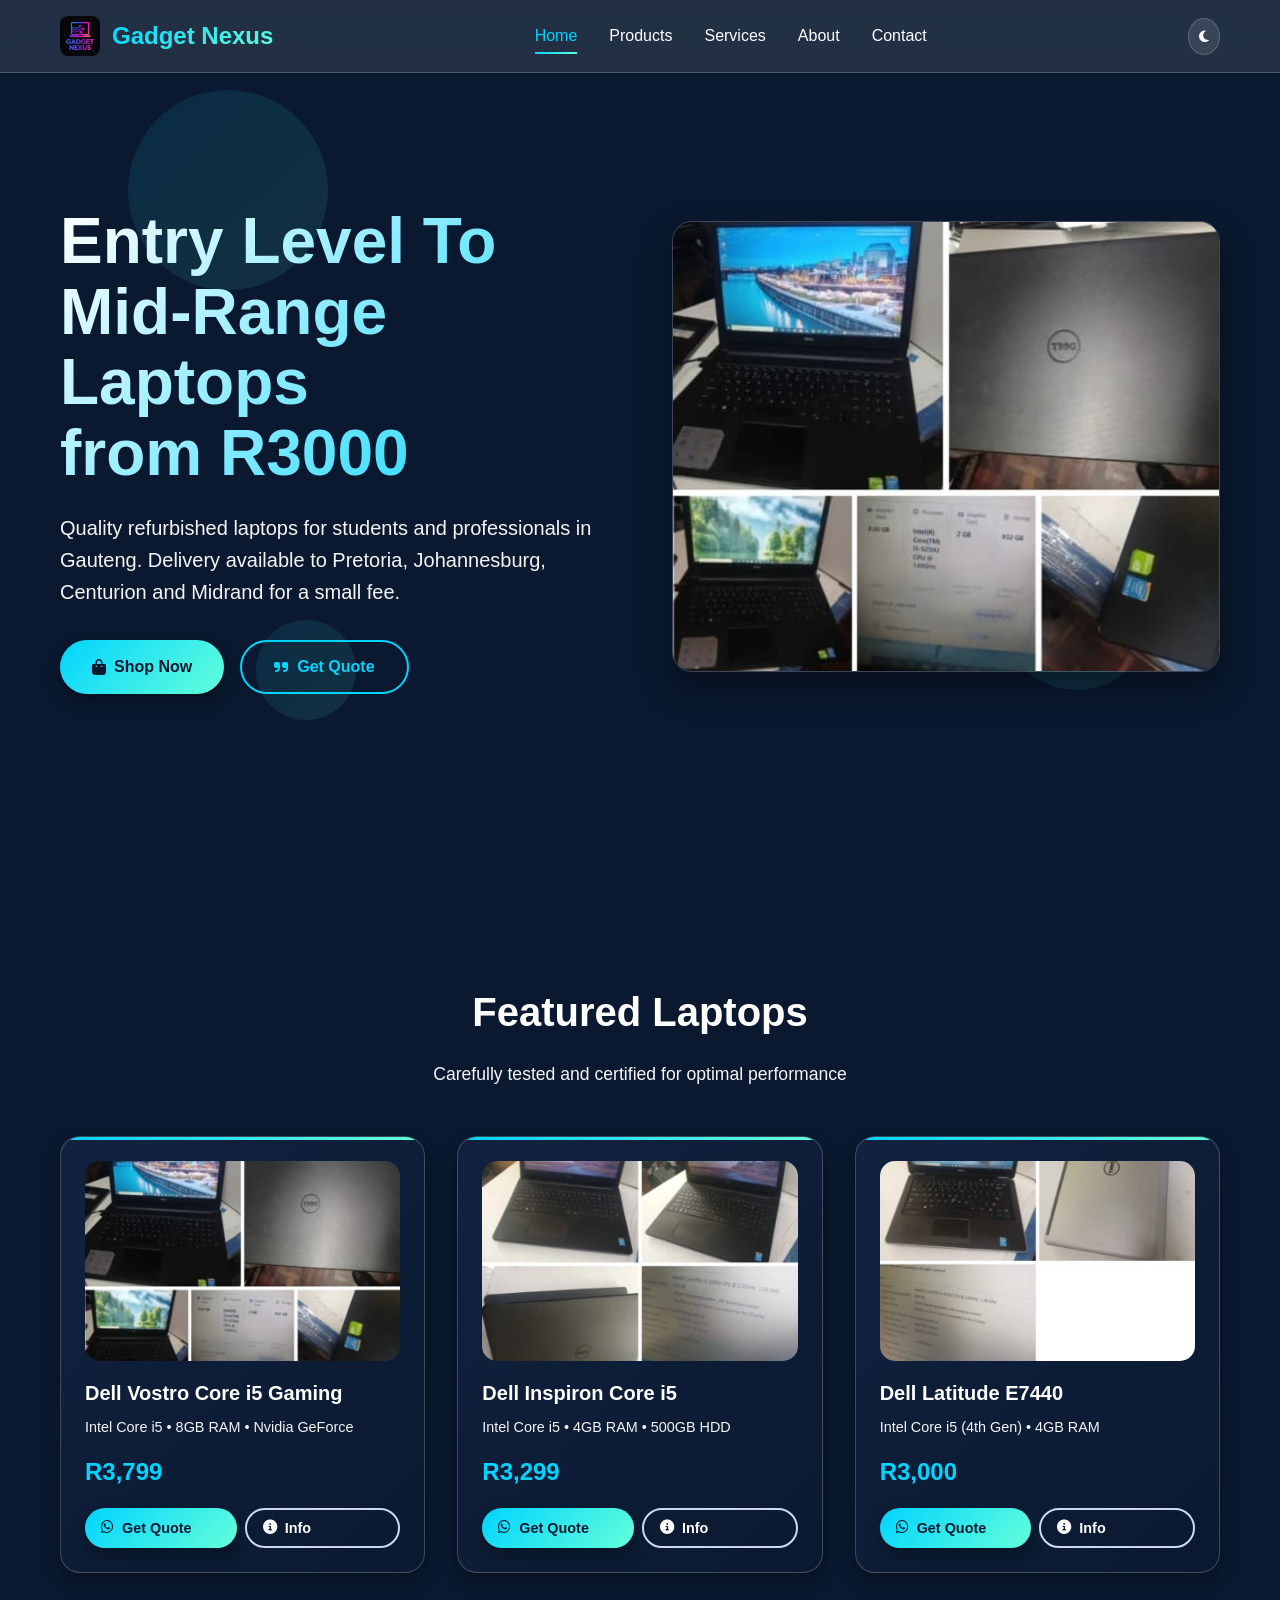
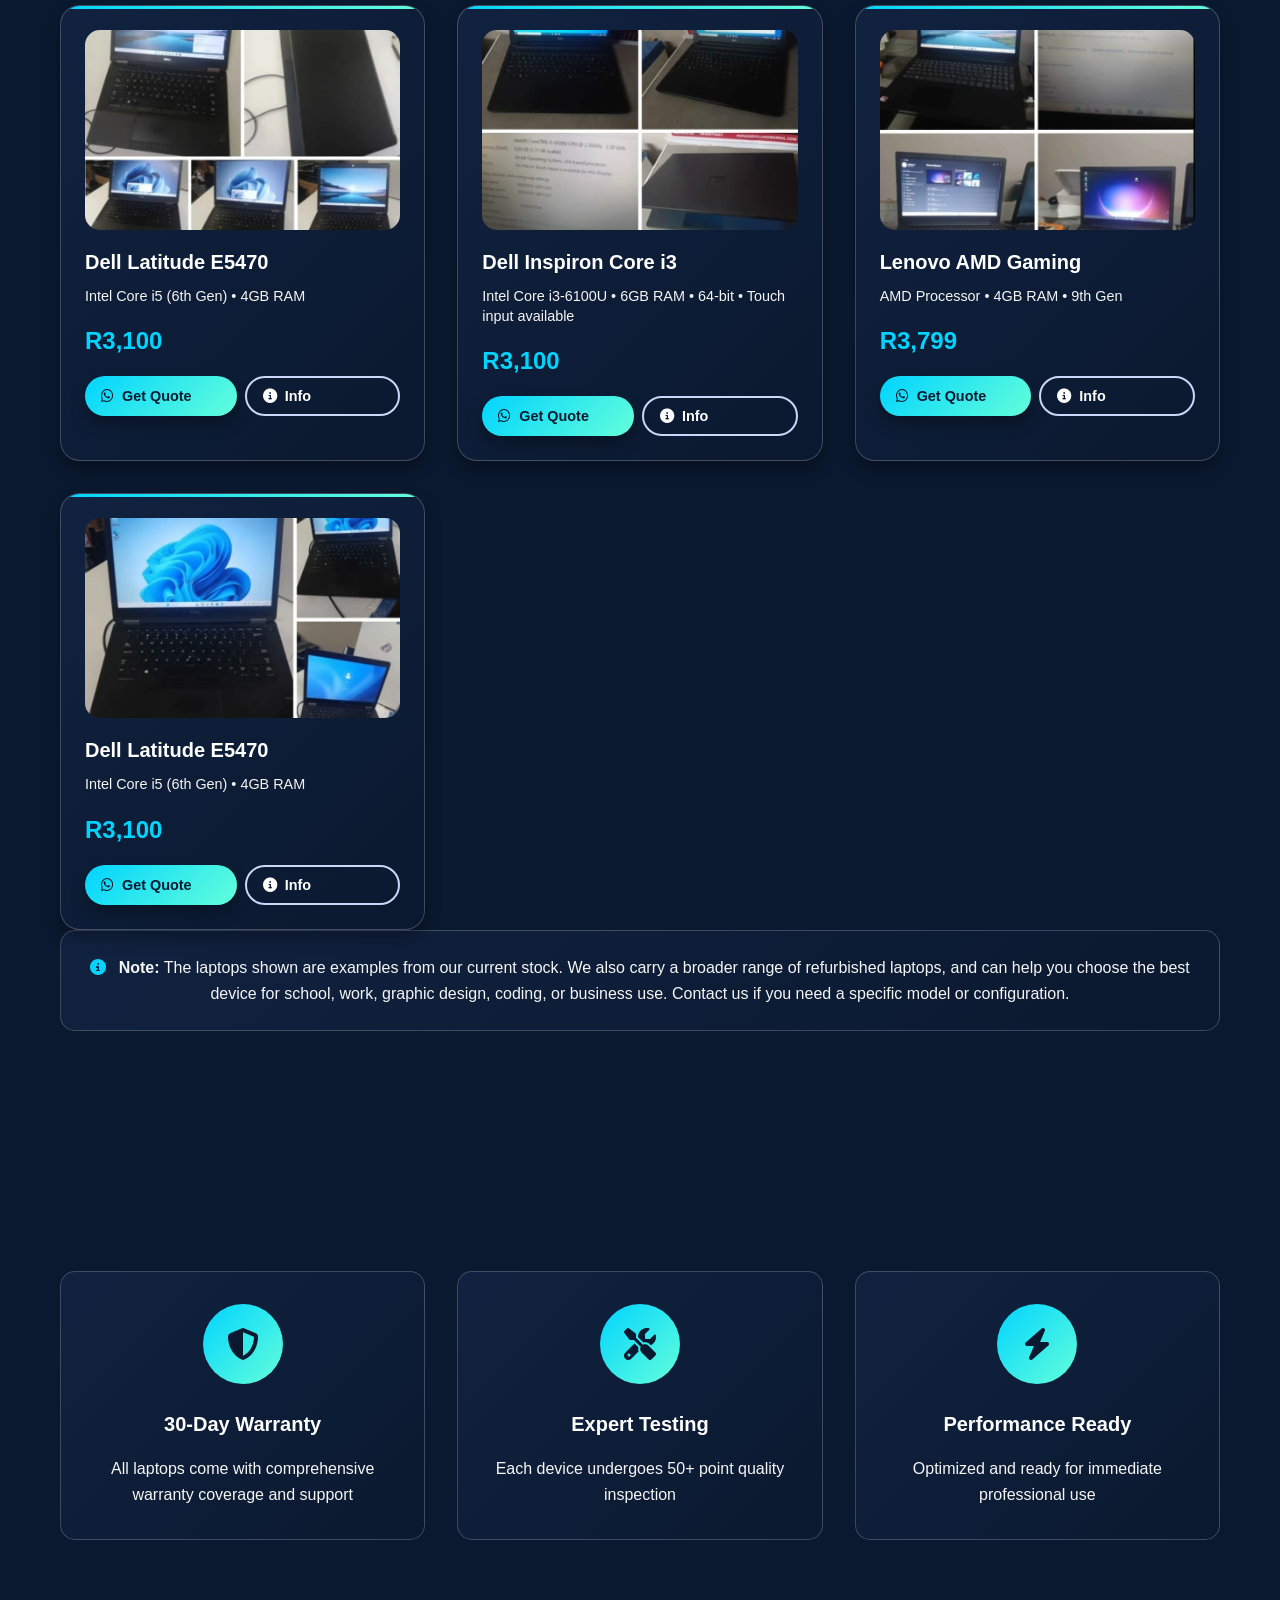
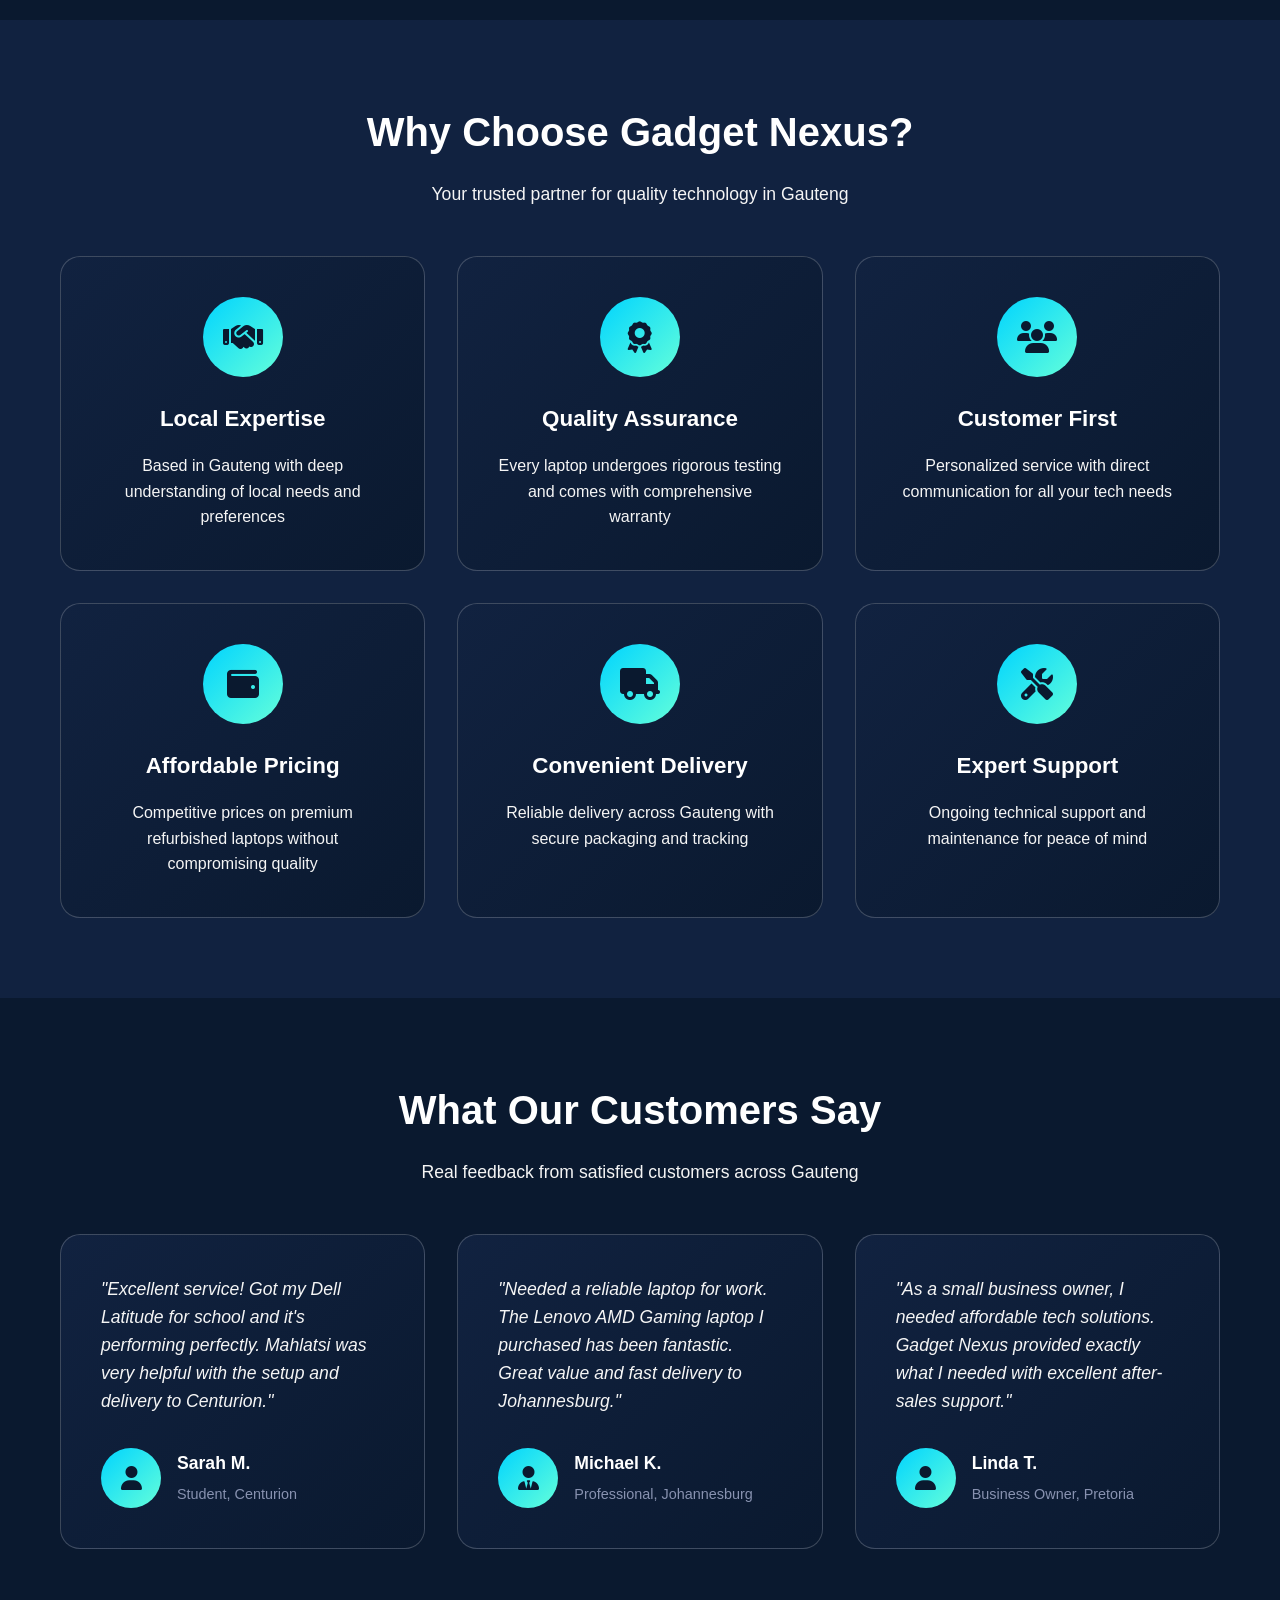
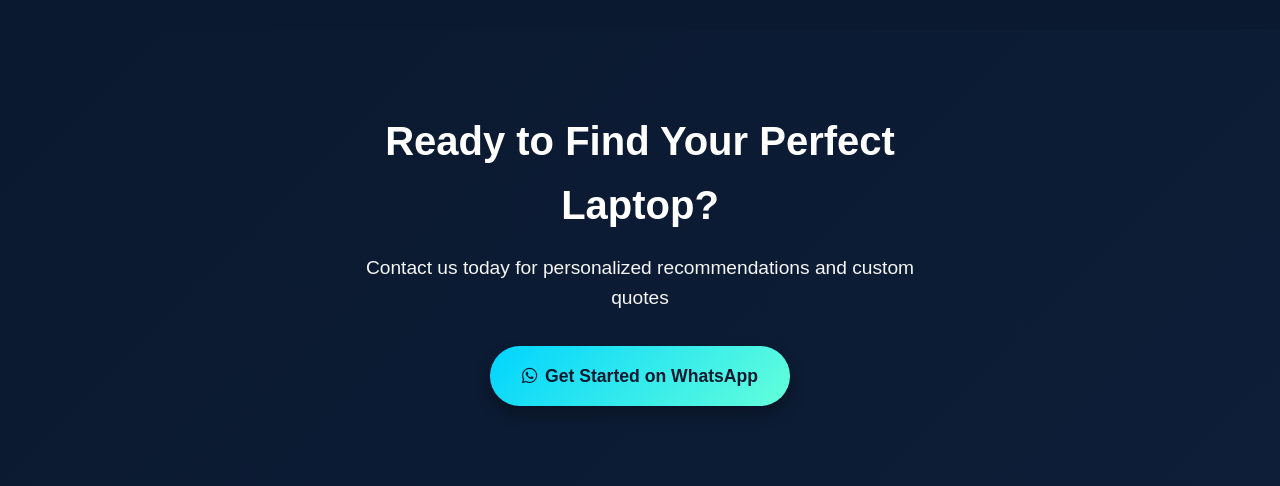
==== commit 6a9333ba: "Update hero title for laptop range description" ====
--- a/index.html
+++ b/index.html
@@ -41,7 +41,7 @@
         </div>
         <div class="hero-content">
             <div class="hero-text">
-                <h1 class="hero-title fly-in">Entry Level Laptops<br>from R3000</h1>
+                <h1 class="hero-title fly-in">Entry Level To Mid-Range Laptops<br>from R3000</h1>
                 <p class="hero-subtitle slide-up">Quality refurbished laptops for students and professionals in Gauteng. Delivery available to Pretoria, Johannesburg, Centurion and Midrand for a small fee.</p>
                 <div class="hero-buttons">
                     <a href="products.html" class="btn btn-primary pulse-glow">
@@ -372,4 +372,4 @@
     <script src="navigation.js"></script>
     <script src="script.js"></script>
 </body>
-</html>+</html>
